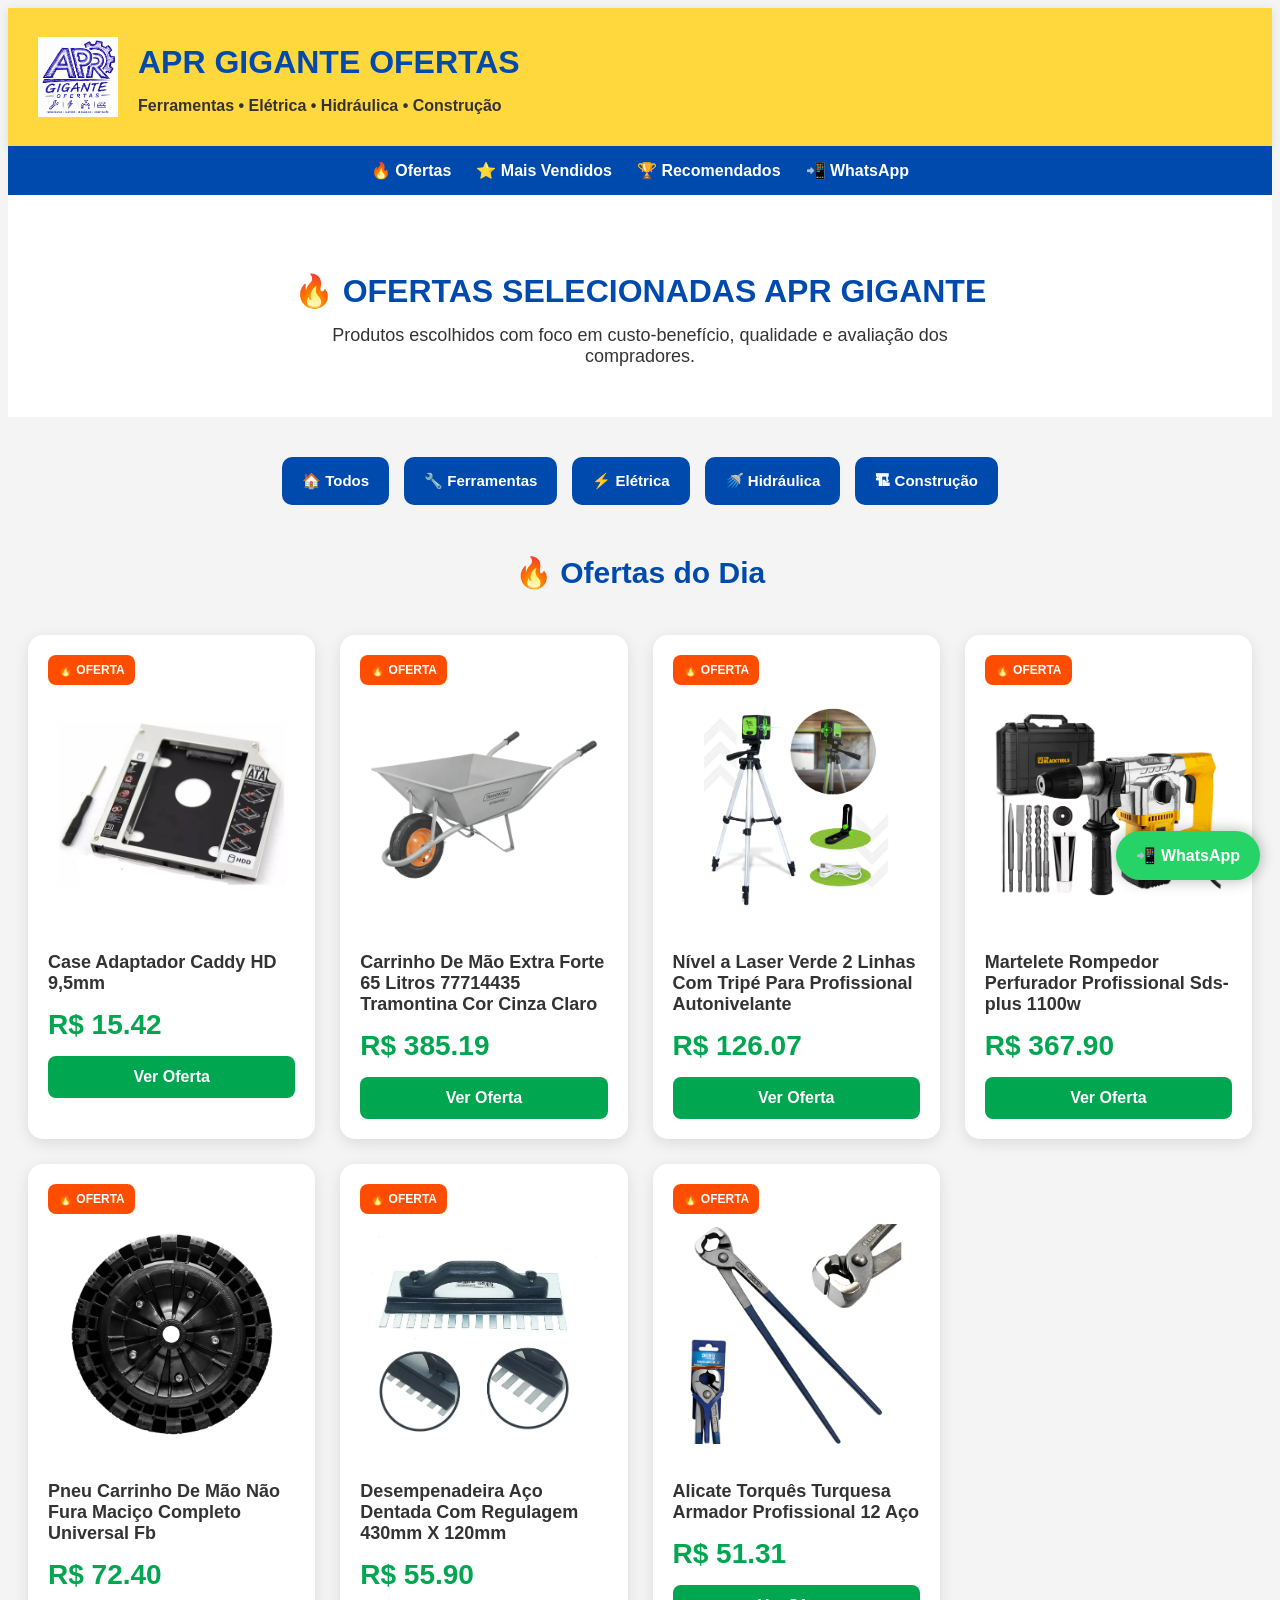
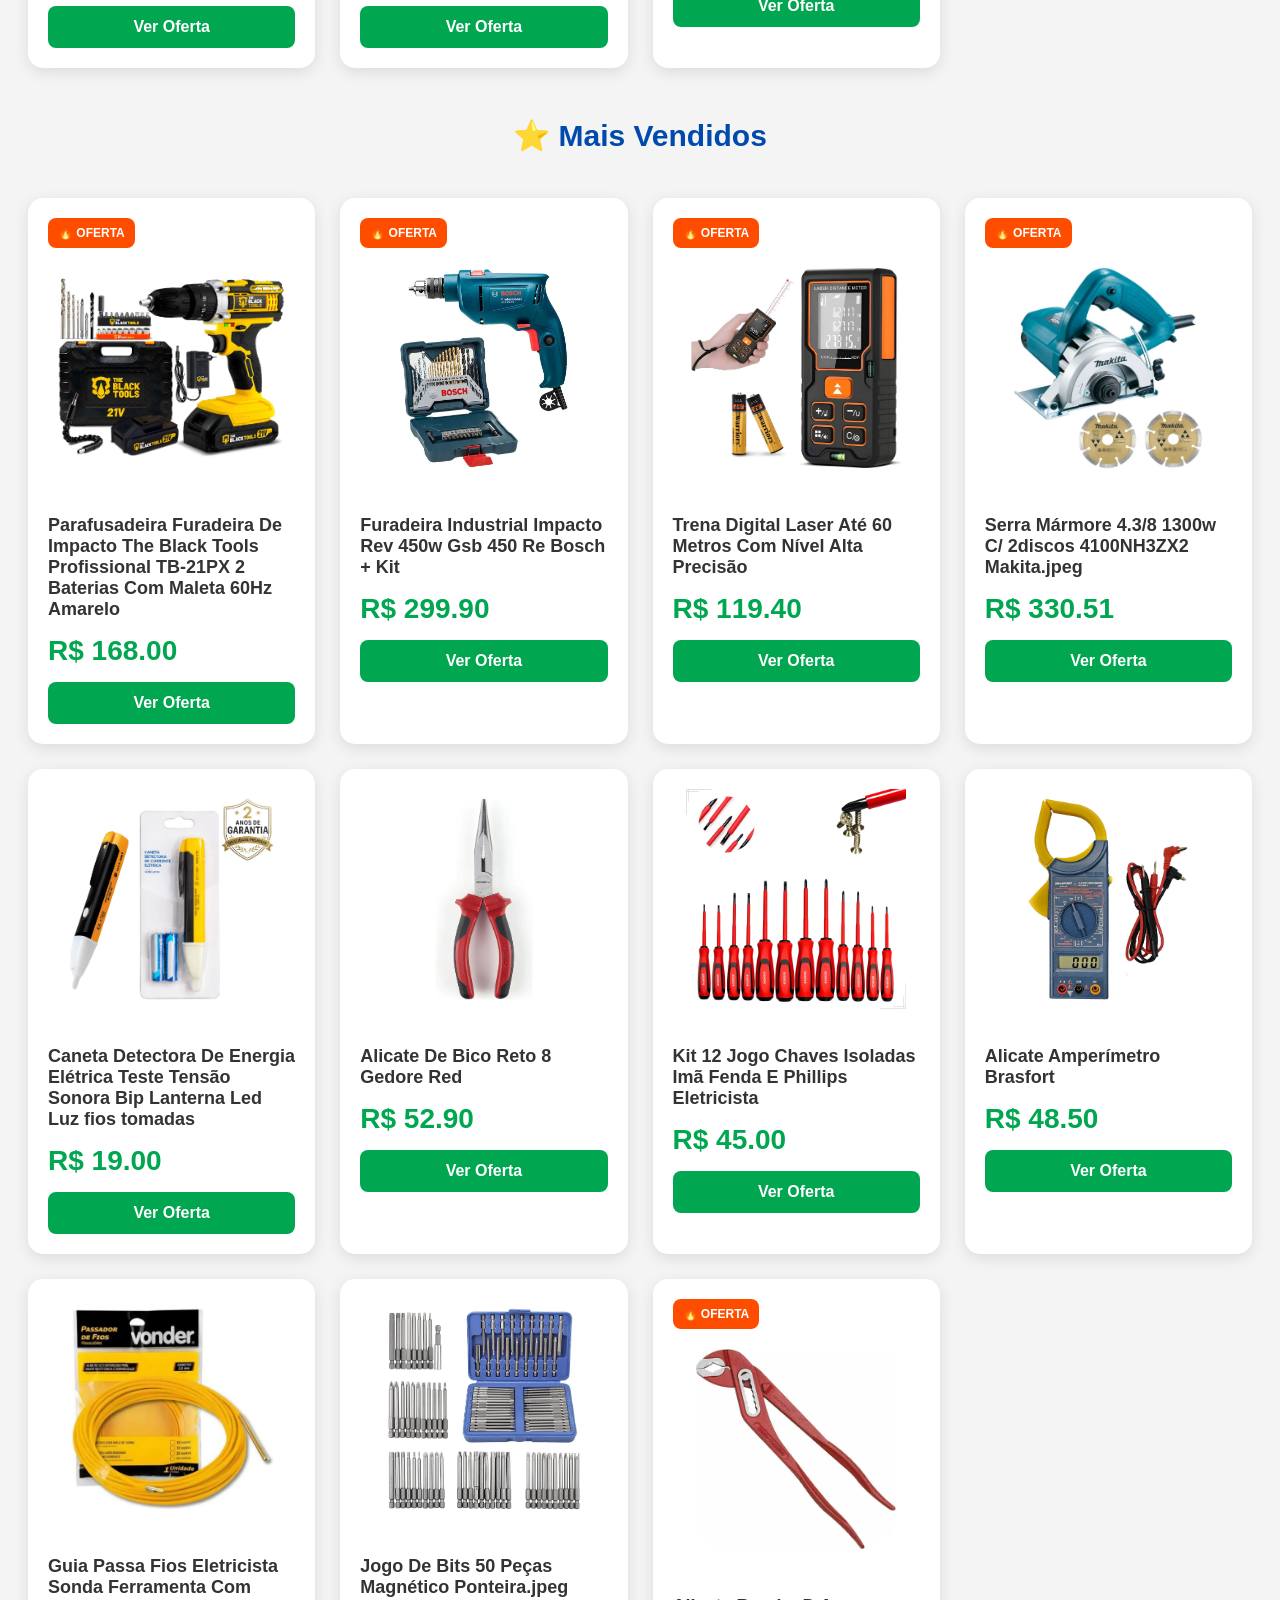
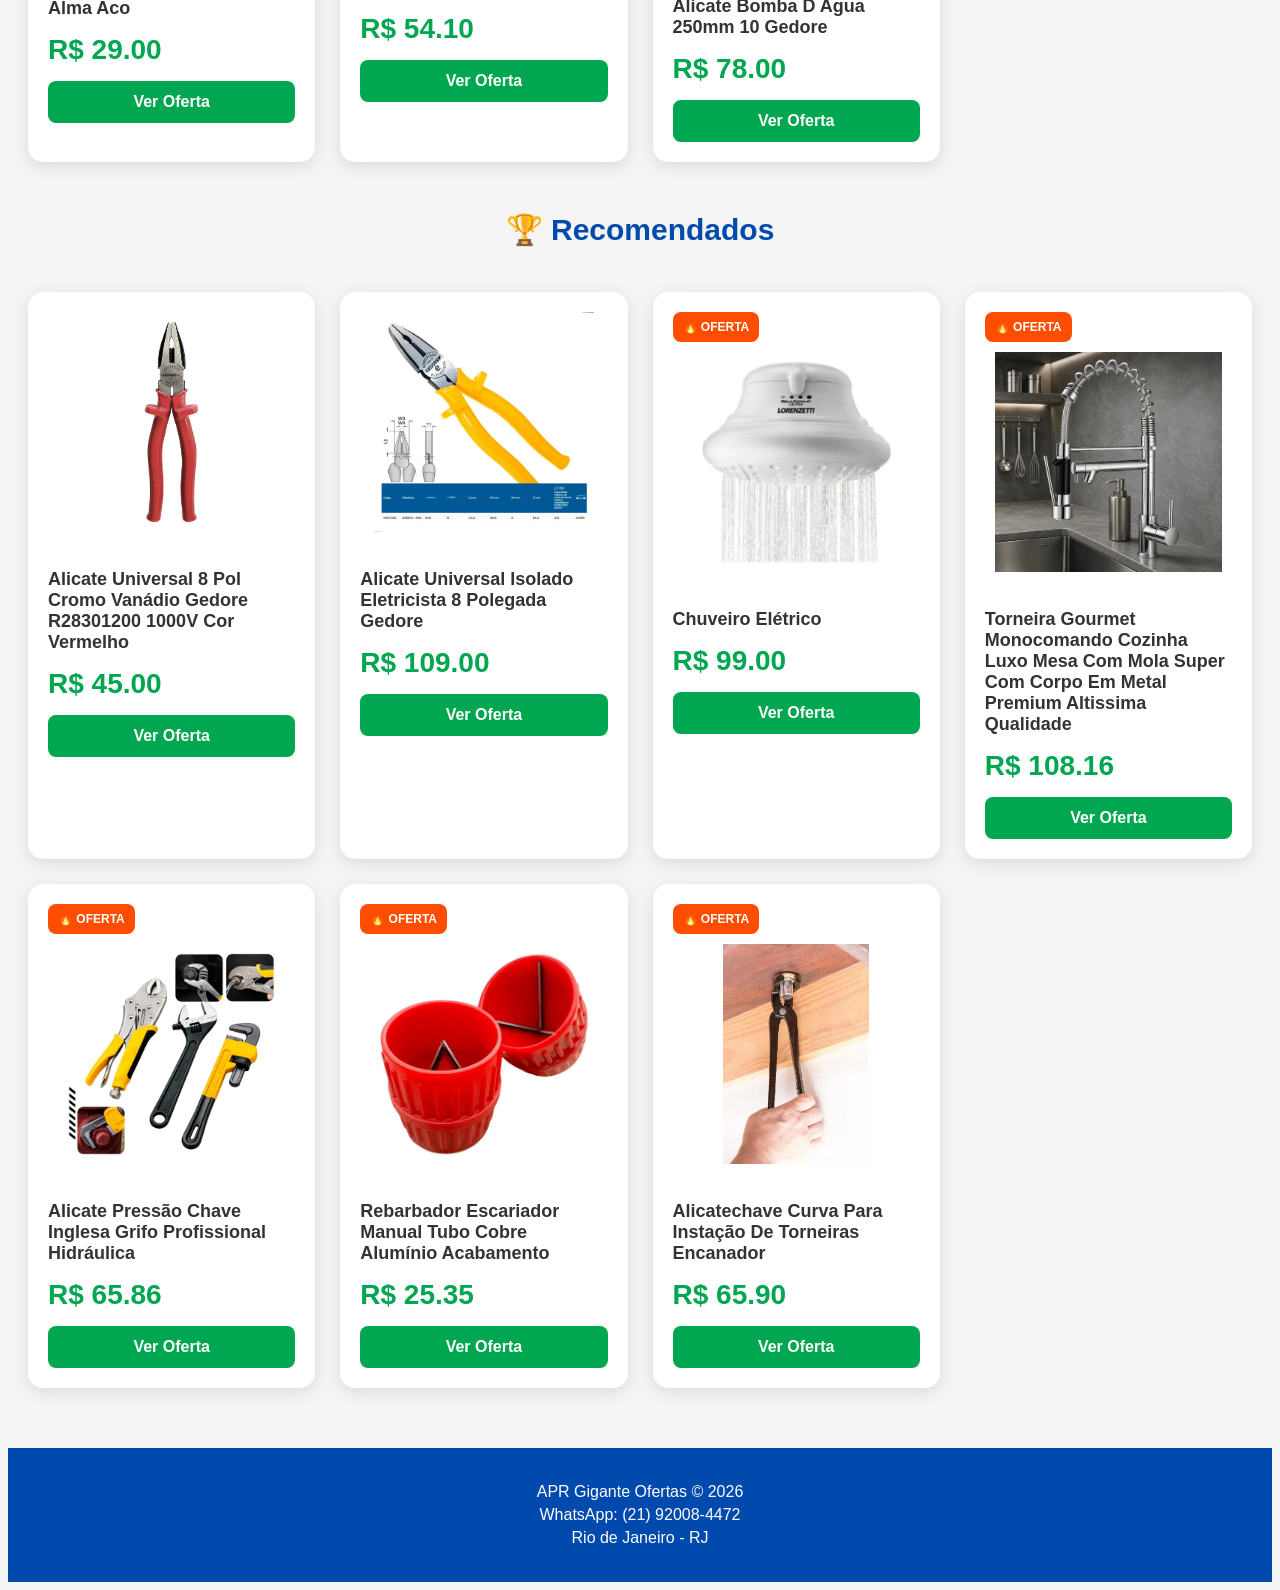
==== index.html @ f83788da "Update index.html" ====
<!DOCTYPE html>
<html lang="pt-BR">

<head>
    <meta charset="UTF-8">
    <meta name="viewport" content="width=device-width, initial-scale=1.0">
    <title>APR Gigante Ofertas</title>

    <meta name="description"
        content="As melhores ofertas de Ferramentas, Elétrica, Hidráulica e Construção selecionadas pela APR Gigante.">

    <link rel="icon" href="images/favicon-16x16.png">

    <link rel="stylesheet" href="style.css">
</head>

<body>

    <!-- CABEÇALHO -->

    <header>

        <div class="topo">

            <img src="images/APRBanner.png"
                 alt="APR Gigante"
                 class="logo">

            <div class="texto-topo">

                <h1>APR GIGANTE OFERTAS</h1>

                <p>
                    Ferramentas • Elétrica • Hidráulica • Construção
                </p>

            </div>

        </div>

    </header>

    <!-- MENU -->

    <nav>

        <a href="#ofertas">🔥 Ofertas</a>

        <a href="#mais-vendidos">⭐ Mais Vendidos</a>

        <a href="#recomendados">🏆 Recomendados</a>

        <a href="https://wa.me/5521920084472"
           target="_blank">
            📲 WhatsApp
        </a>

    </nav>

    <!-- BANNER -->

    <section class="banner">

        <h2>
            🔥 OFERTAS SELECIONADAS APR GIGANTE
        </h2>

        <p>
            Produtos escolhidos com foco em custo-benefício,
            qualidade e avaliação dos compradores.
        </p>

    </section>

    <!-- CATEGORIAS -->

    <section class="categorias">
      
        <button class="categoria"
                onclick="filtrarCategoria('todos')">
            🏠 Todos
        </button>

        <button class="categoria"
                onclick="filtrarCategoria('ferramentas')">
            🔧 Ferramentas
        </button>

        <button class="categoria"
                onclick="filtrarCategoria('eletrica')">
            ⚡ Elétrica
        </button>

        <button class="categoria"
                onclick="filtrarCategoria('hidraulica')">
            🚿 Hidráulica
        </button>

        <button class="categoria"
                onclick="filtrarCategoria('construcao')">
            🏗 Construção
        </button>

    </section>

    <!-- OFERTAS -->

    <section id="ofertas" class="titulo-secao">

        <h2>🔥 Ofertas do Dia</h2>

    </section>

    <section id="lista-produtos"
             class="produtos">

    </section>

    <!-- MAIS VENDIDOS -->

    <section id="mais-vendidos"
             class="titulo-secao">

        <h2>⭐ Mais Vendidos</h2>

    </section>

    <section id="lista-vendidos"
             class="produtos">

    </section>

    <!-- RECOMENDADOS -->

    <section id="recomendados"
             class="titulo-secao">

        <h2>🏆 Recomendados</h2>

    </section>

    <section id="lista-recomendados"
             class="produtos">

    </section>

    <!-- RODAPÉ -->

    <footer>

        <p>
            APR Gigante Ofertas © 2026
        </p>

        <p>
            WhatsApp: (21) 92008-4472
        </p>

        <p>
            Rio de Janeiro - RJ
        </p>

    </footer>

    <!-- WHATSAPP FLUTUANTE -->

    <a class="whatsapp"
       href="https://wa.me/5521920084472"
       target="_blank">

        📲 WhatsApp

    </a>

    <script src="app.js"></script>

</body>

</html>
---- style.css ----
**{
margin:0;
padding:0;
box-sizing:border-box;
}

body{
font-family:Arial, Helvetica, sans-serif;
background:#f4f4f4;
color:#333;
}

/* CABEÇALHO */

header{
background:#ffd83d;
padding:15px 30px;
box-shadow:0 2px 10px rgba(0,0,0,.1);
}

.topo{
display:flex;
align-items:center;
gap:20px;
}

.logo{
width:80px;
height:auto;
}

.texto-topo h1{
color:#004aad;
font-size:32px;
margin-bottom:5px;
}

.texto-topo p{
font-weight:bold;
}

/* MENU */

nav{
background:#004aad;
display:flex;
justify-content:center;
align-items:center;
gap:25px;
padding:15px;
flex-wrap:wrap;
}

nav a{
color:white;
text-decoration:none;
font-weight:bold;
transition:.3s;
}

nav a:hover{
opacity:.8;
}

/* BANNER */

.banner{
background:white;
text-align:center;
padding:50px 20px;
margin-bottom:20px;
}

.banner h2{
color:#004aad;
margin-bottom:15px;
font-size:32px;
}

.banner p{
font-size:18px;
max-width:700px;
margin:auto;
}

/* CATEGORIAS */

.categorias{
display:flex;
justify-content:center;
gap:15px;
flex-wrap:wrap;
padding:20px;
}

.categoria{
background:#004aad;
color:white;
border:none;
padding:15px 20px;
border-radius:10px;
cursor:pointer;
font-weight:bold;
font-size:15px;
transition:.3s;
}

.categoria:hover{
background:#00307d;
transform:translateY(-3px);
}

/* TITULOS */

.titulo-secao{
text-align:center;
margin:30px 0 20px;
}

.titulo-secao h2{
color:#004aad;
font-size:30px;
}

/* PRODUTOS */

.produtos{
max-width:1400px;
margin:auto;
padding:20px;
display:grid;
grid-template-columns:repeat(auto-fit,minmax(280px,1fr));
gap:25px;
}

.produto{
background:white;
padding:20px;
border-radius:15px;
box-shadow:0 4px 15px rgba(0,0,0,.1);
transition:.3s;
position:relative;
}

.produto:hover{
transform:translateY(-5px);
}

.produto img{
width:100%;
height:220px;
object-fit:contain;
margin-bottom:15px;
}

.produto h3{
font-size:18px;
margin-bottom:10px;
}

.preco{
font-size:28px;
font-weight:bold;
color:#00a650;
margin:15px 0;
}

.produto a{
display:block;
background:#00a650;
color:white;
text-decoration:none;
text-align:center;
padding:12px;
border-radius:8px;
font-weight:bold;
}

.produto a:hover{
opacity:.9;
}

/* SELO */

.selo{
background:#ff4d00;
color:white;
padding:8px 10px;
border-radius:8px;
font-size:12px;
font-weight:bold;
display:inline-block;
margin-bottom:10px;
}

/* RODAPÉ */

footer{
background:#004aad;
color:white;
text-align:center;
padding:30px;
margin-top:40px;
}

footer p{
margin:5px 0;
}

/* WHATSAPP */

.whatsapp{
position:fixed;
bottom:20px;
right:20px;
background:#25D366;
color:white;
text-decoration:none;
padding:15px 20px;
border-radius:50px;
font-weight:bold;
box-shadow:0 0 15px rgba(0,0,0,.3);
z-index:999;
}

/* RESPONSIVO */

@media(max-width:768px){

.logo{
width:65px;
}

.texto-topo h1{
font-size:24px;
}

.banner h2{
font-size:24px;
}

.banner p{
font-size:16px;
}

.produto img{
height:180px;
}

}
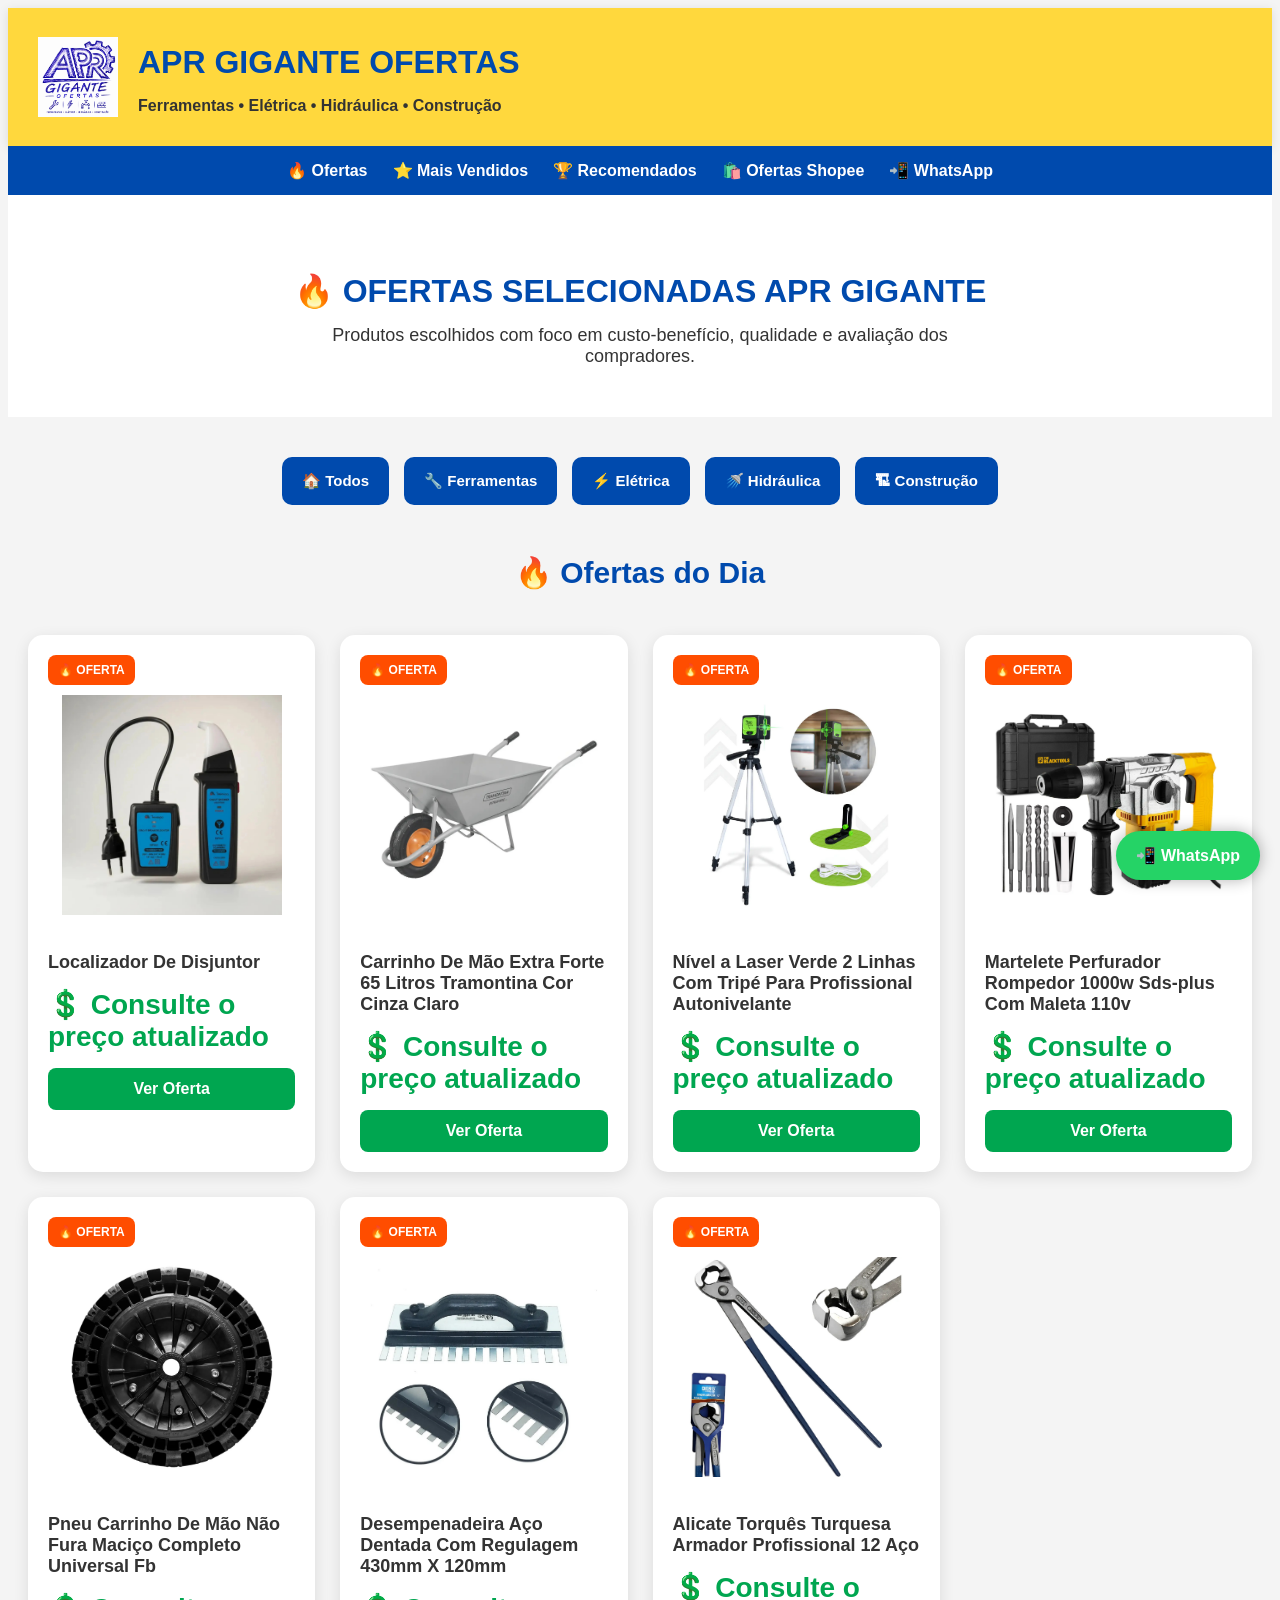
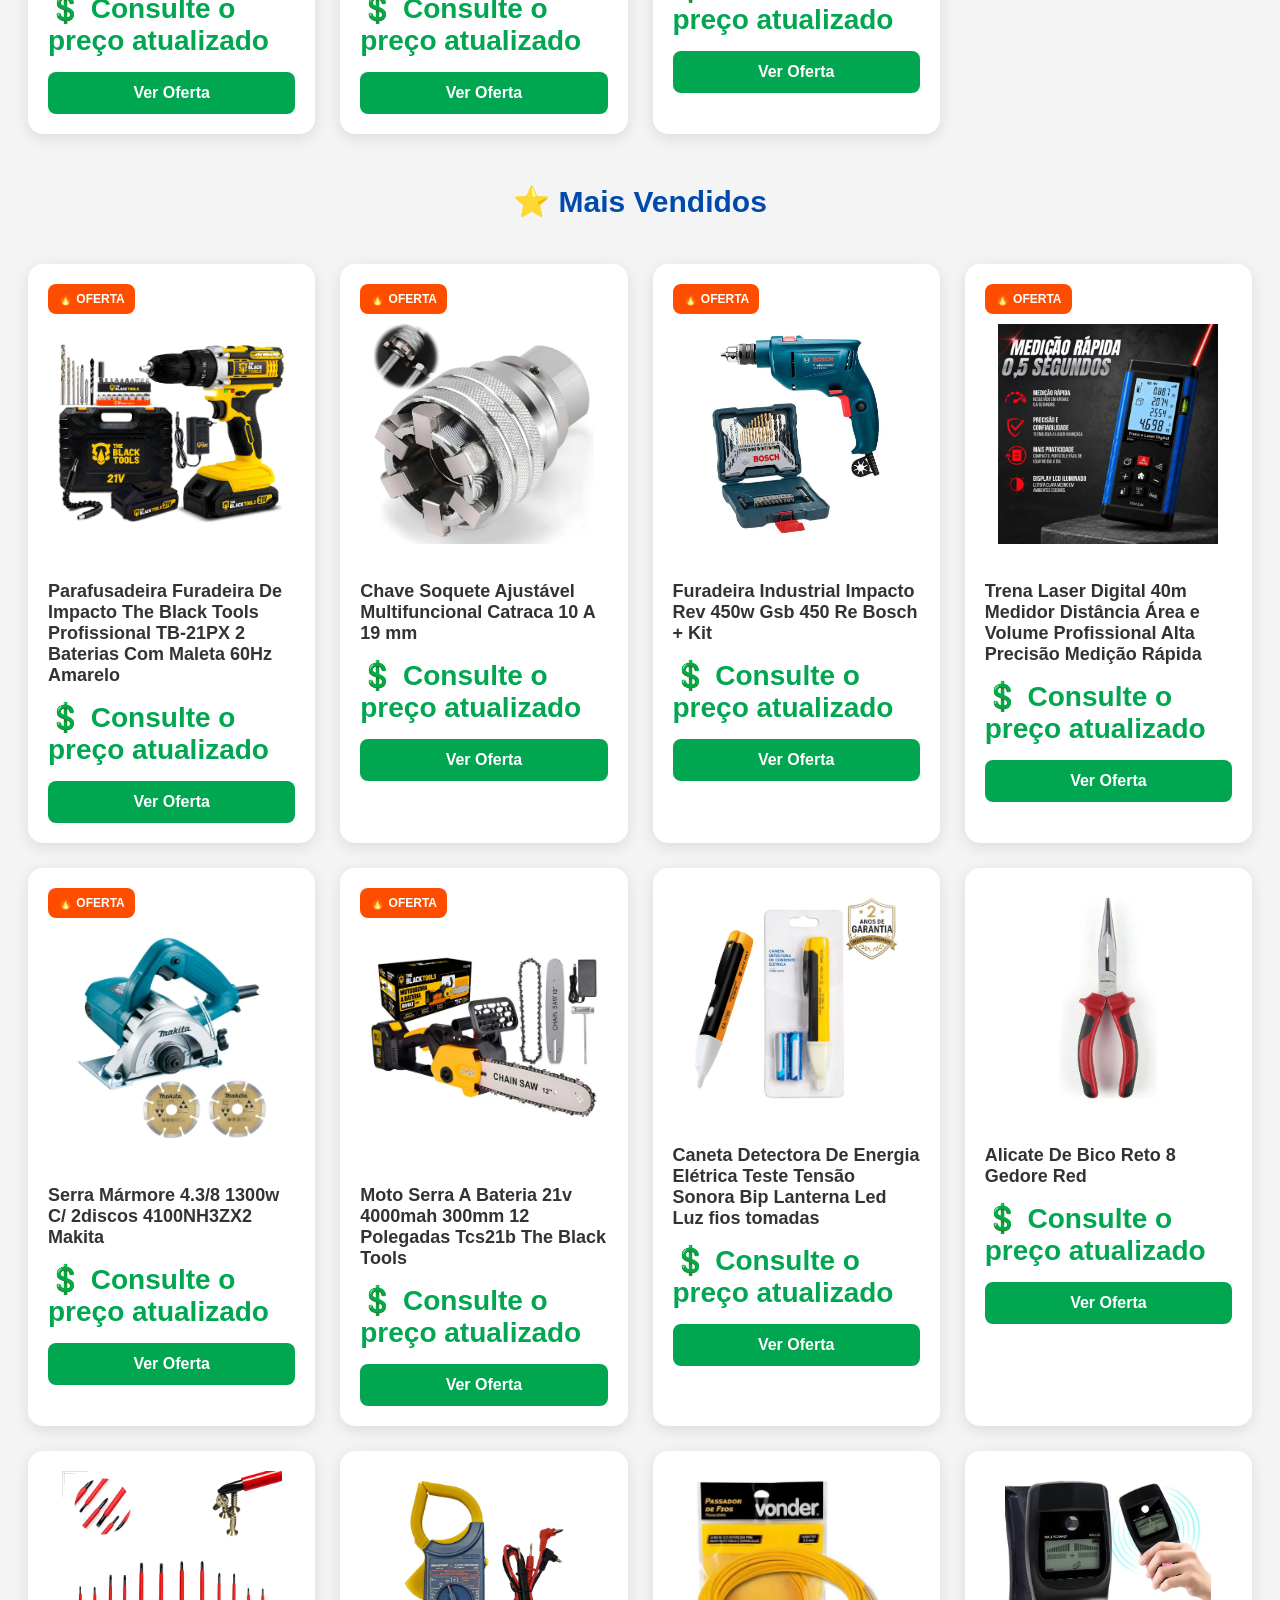
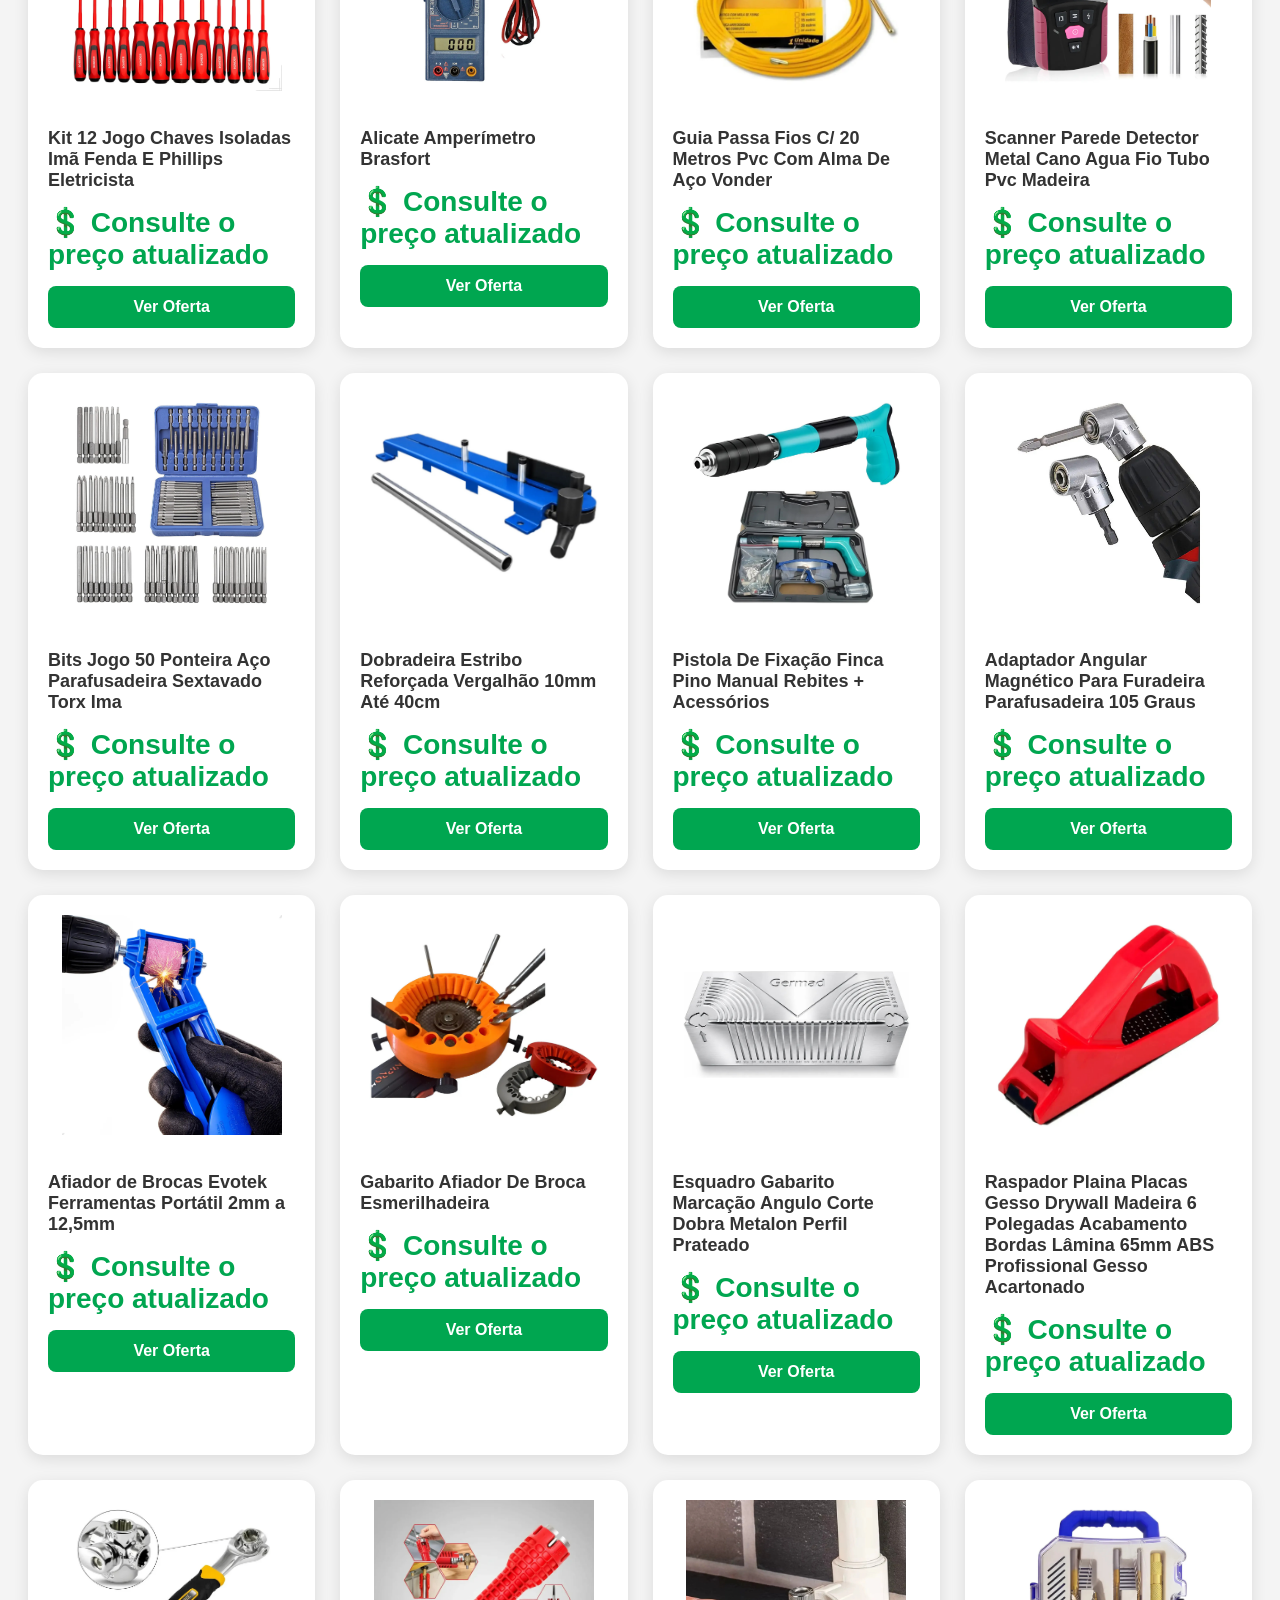
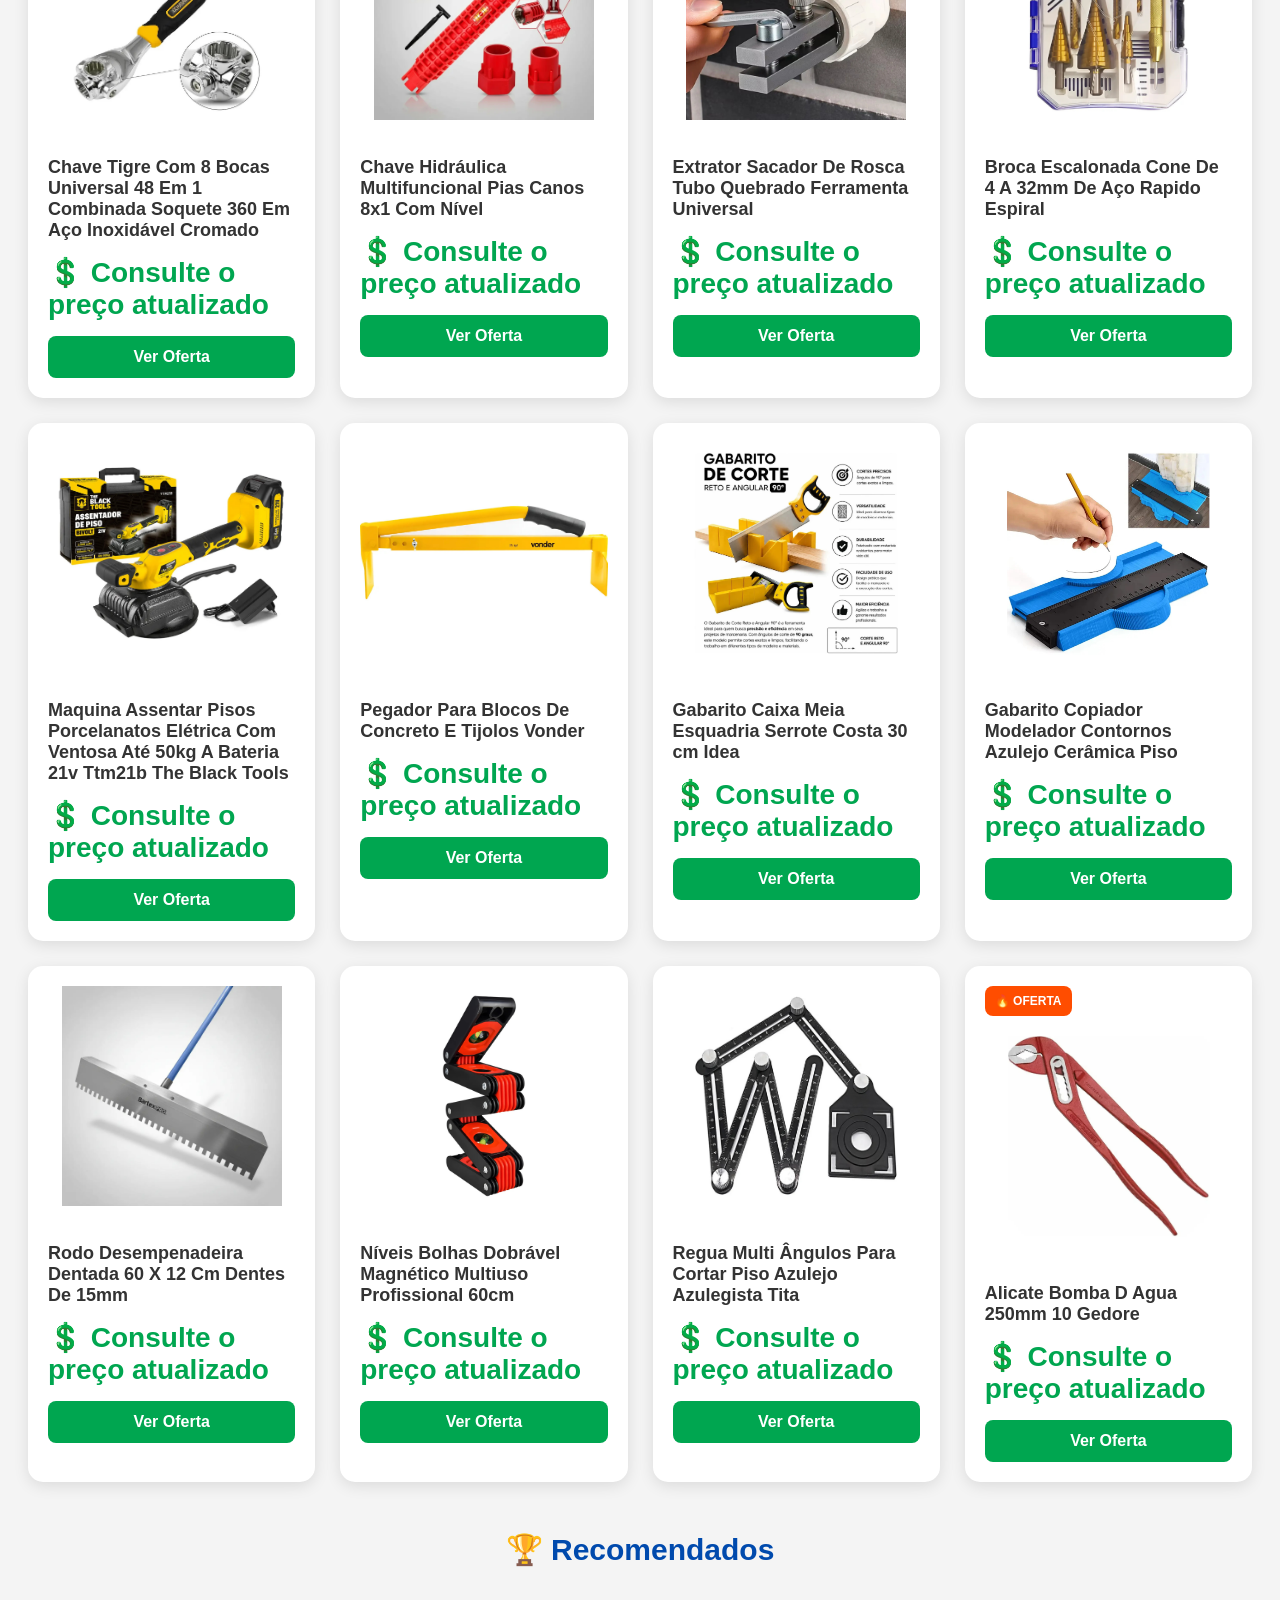
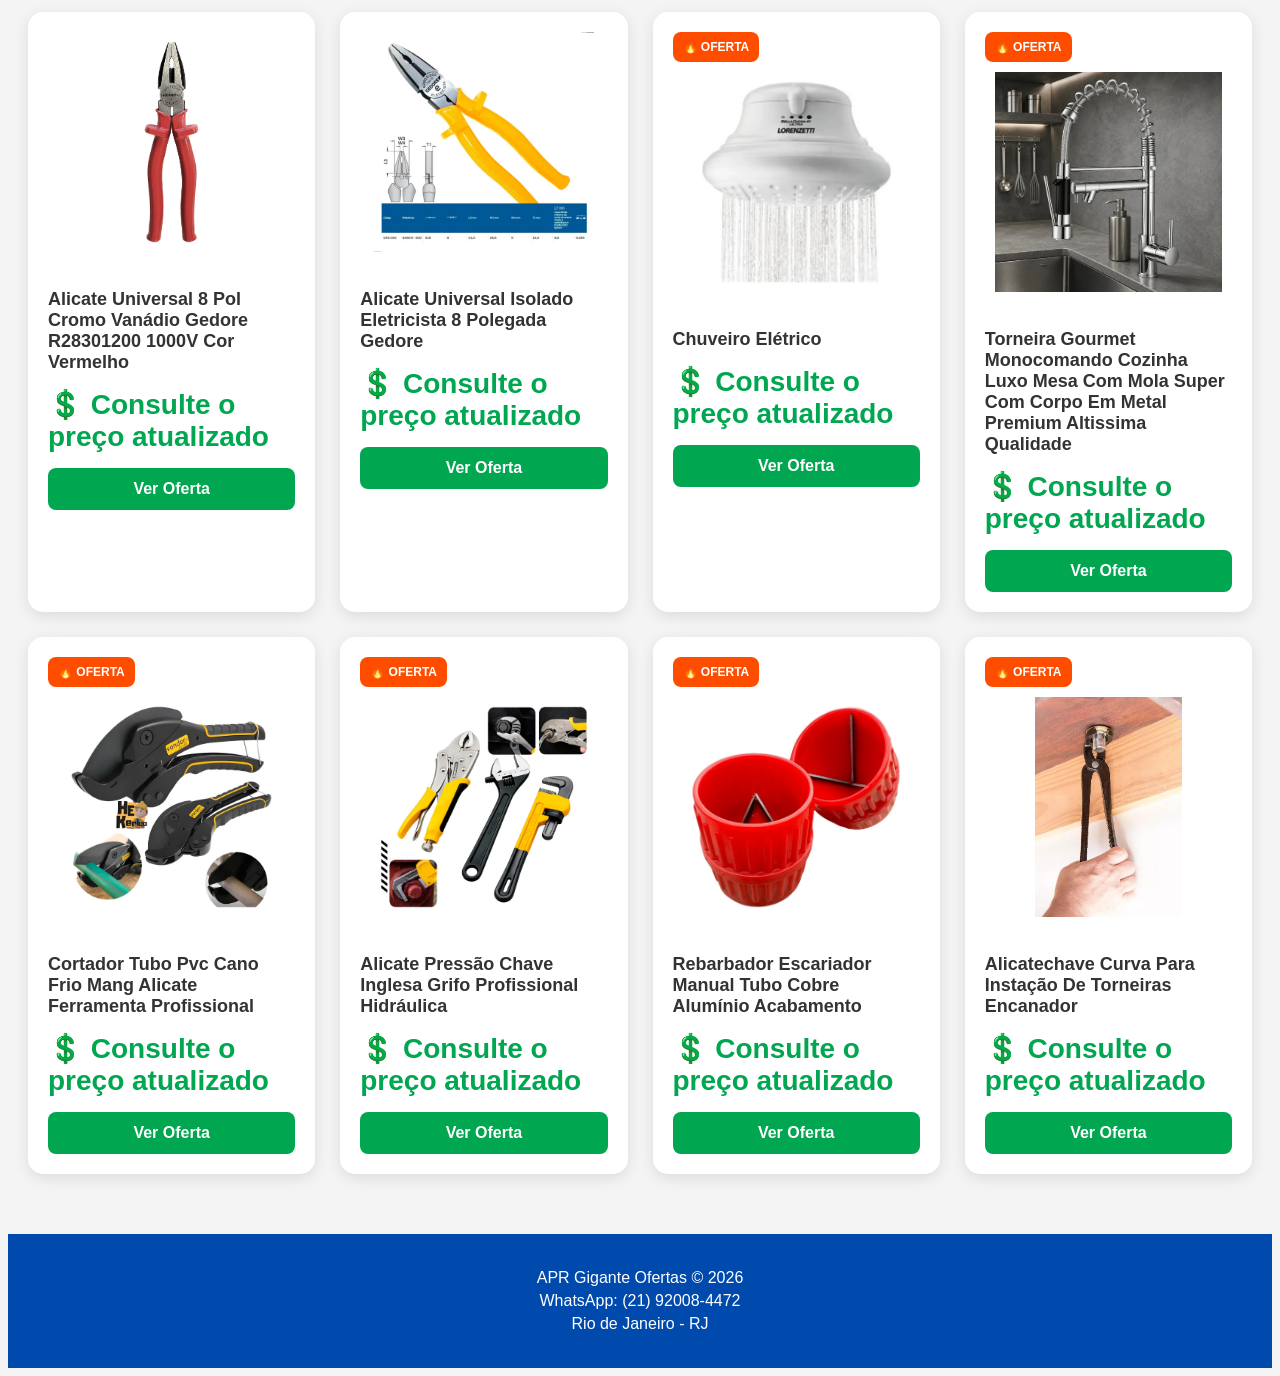
==== commit 73d74f9d: "Update index.html" ====
--- a/index.html
+++ b/index.html
@@ -9,7 +9,7 @@
     <meta name="description"
         content="As melhores ofertas de Ferramentas, Elétrica, Hidráulica e Construção selecionadas pela APR Gigante.">
 
-    <link rel="icon" href="images/favicon-16x16.png">
+    <link rel="icon" href="images/LOGO.png">
 
     <link rel="stylesheet" href="style.css">
 </head>
@@ -49,6 +49,8 @@
         <a href="#mais-vendidos">⭐ Mais Vendidos</a>
 
         <a href="#recomendados">🏆 Recomendados</a>
+
+        <a href="shopee.html" class="btn-shopee">🛍️ Ofertas Shopee</a>
 
         <a href="https://wa.me/5521920084472"
            target="_blank">
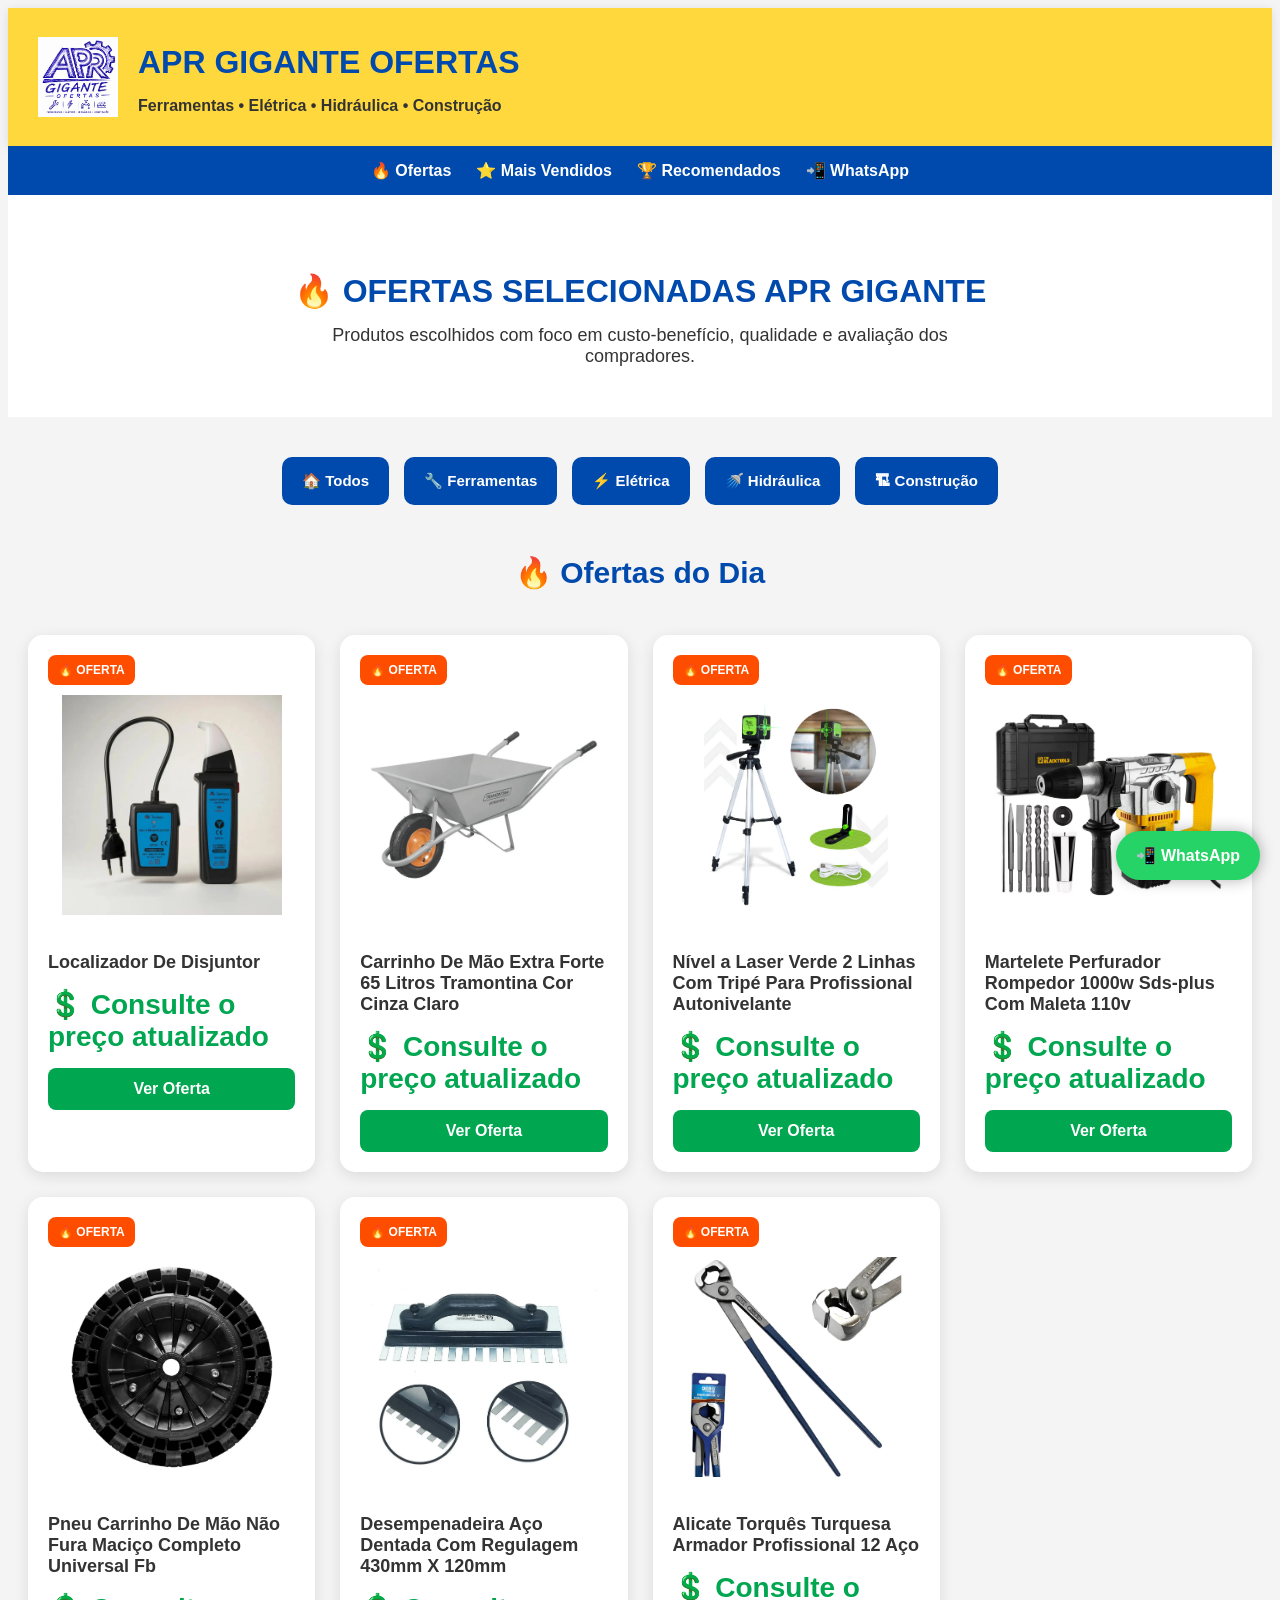
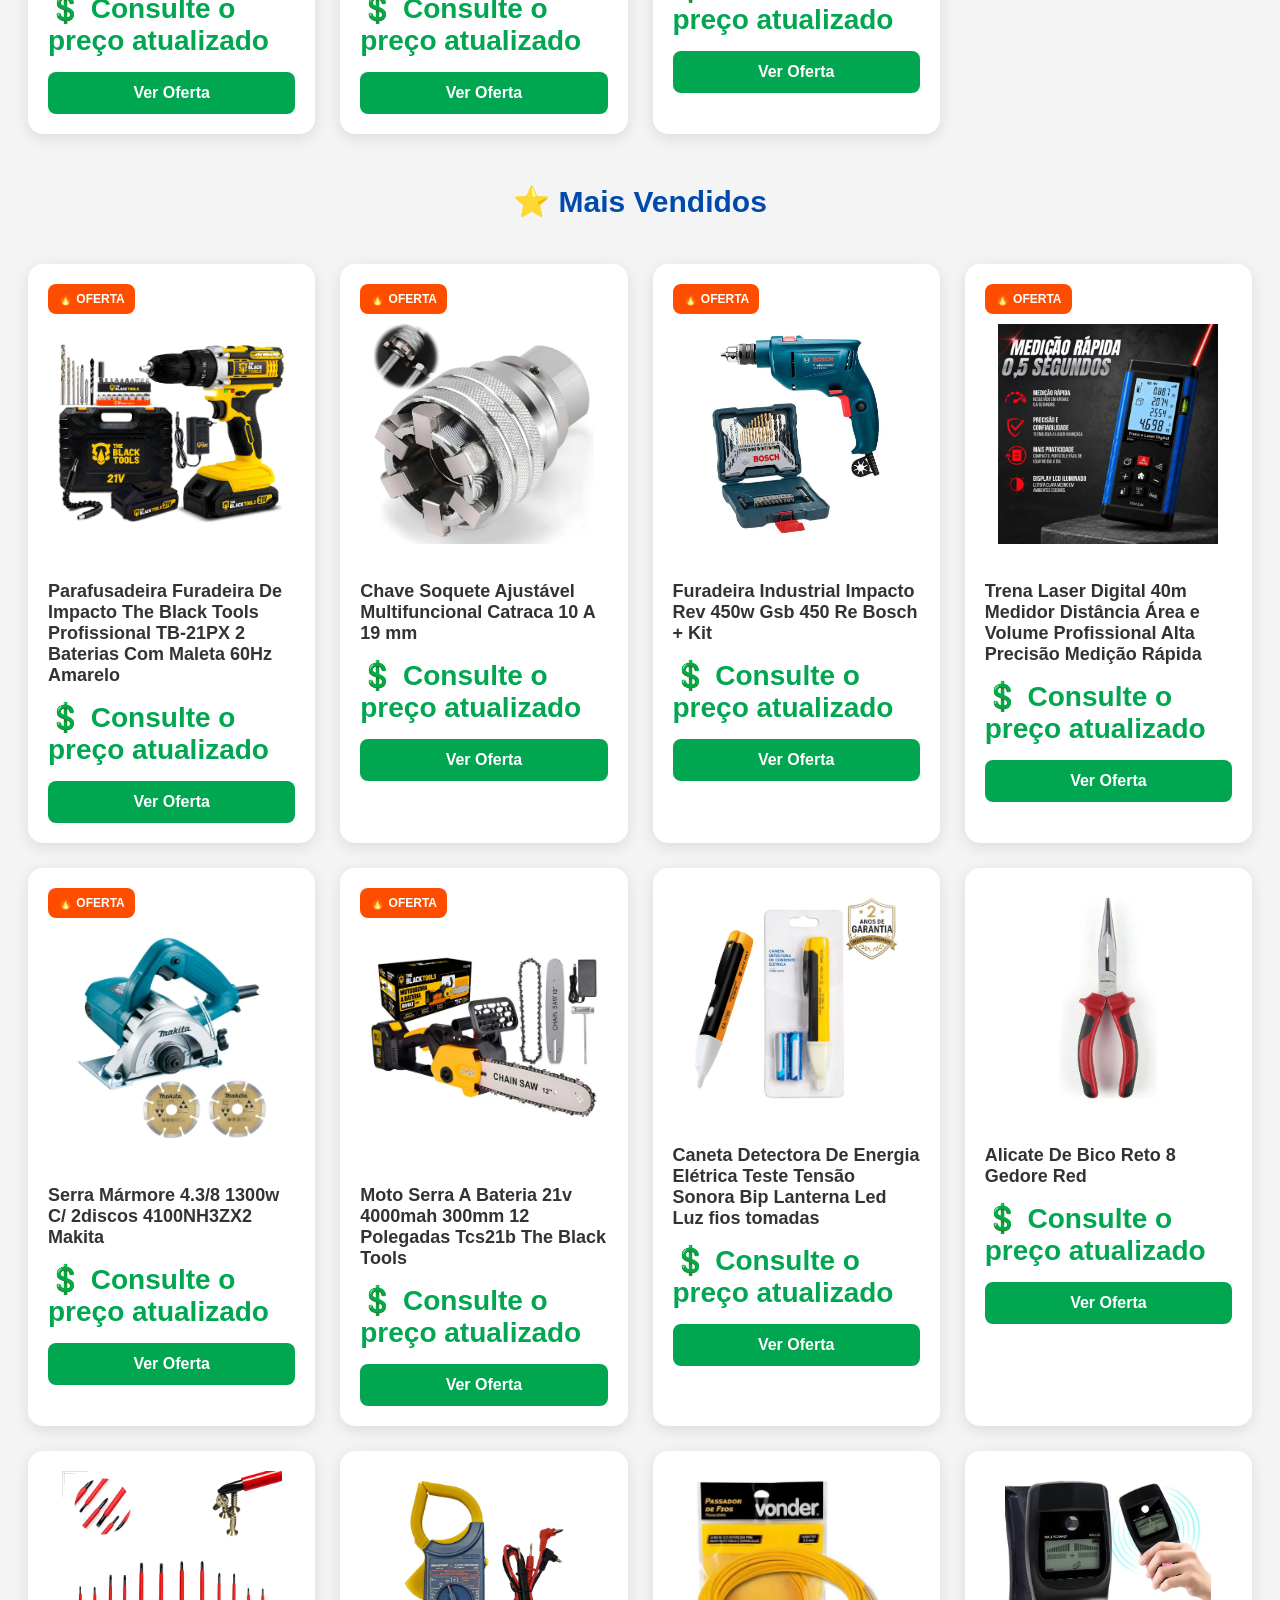
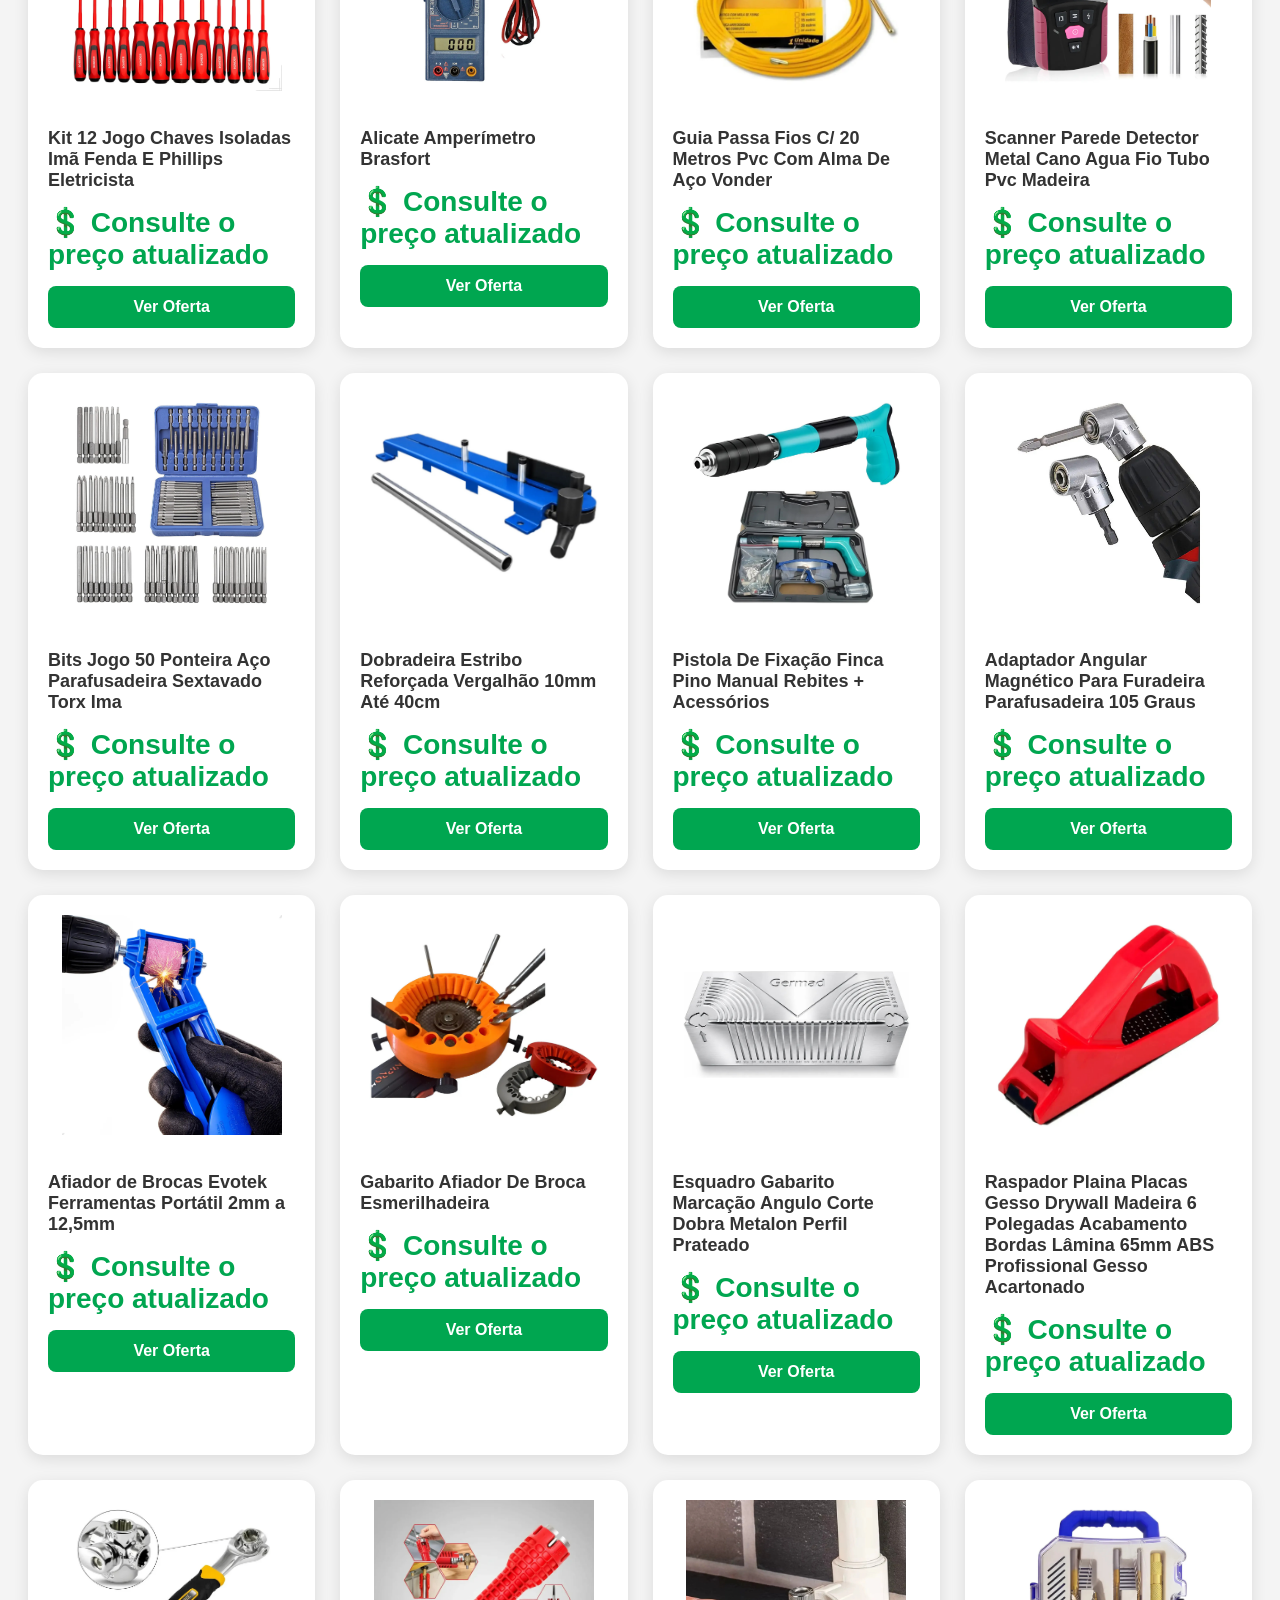
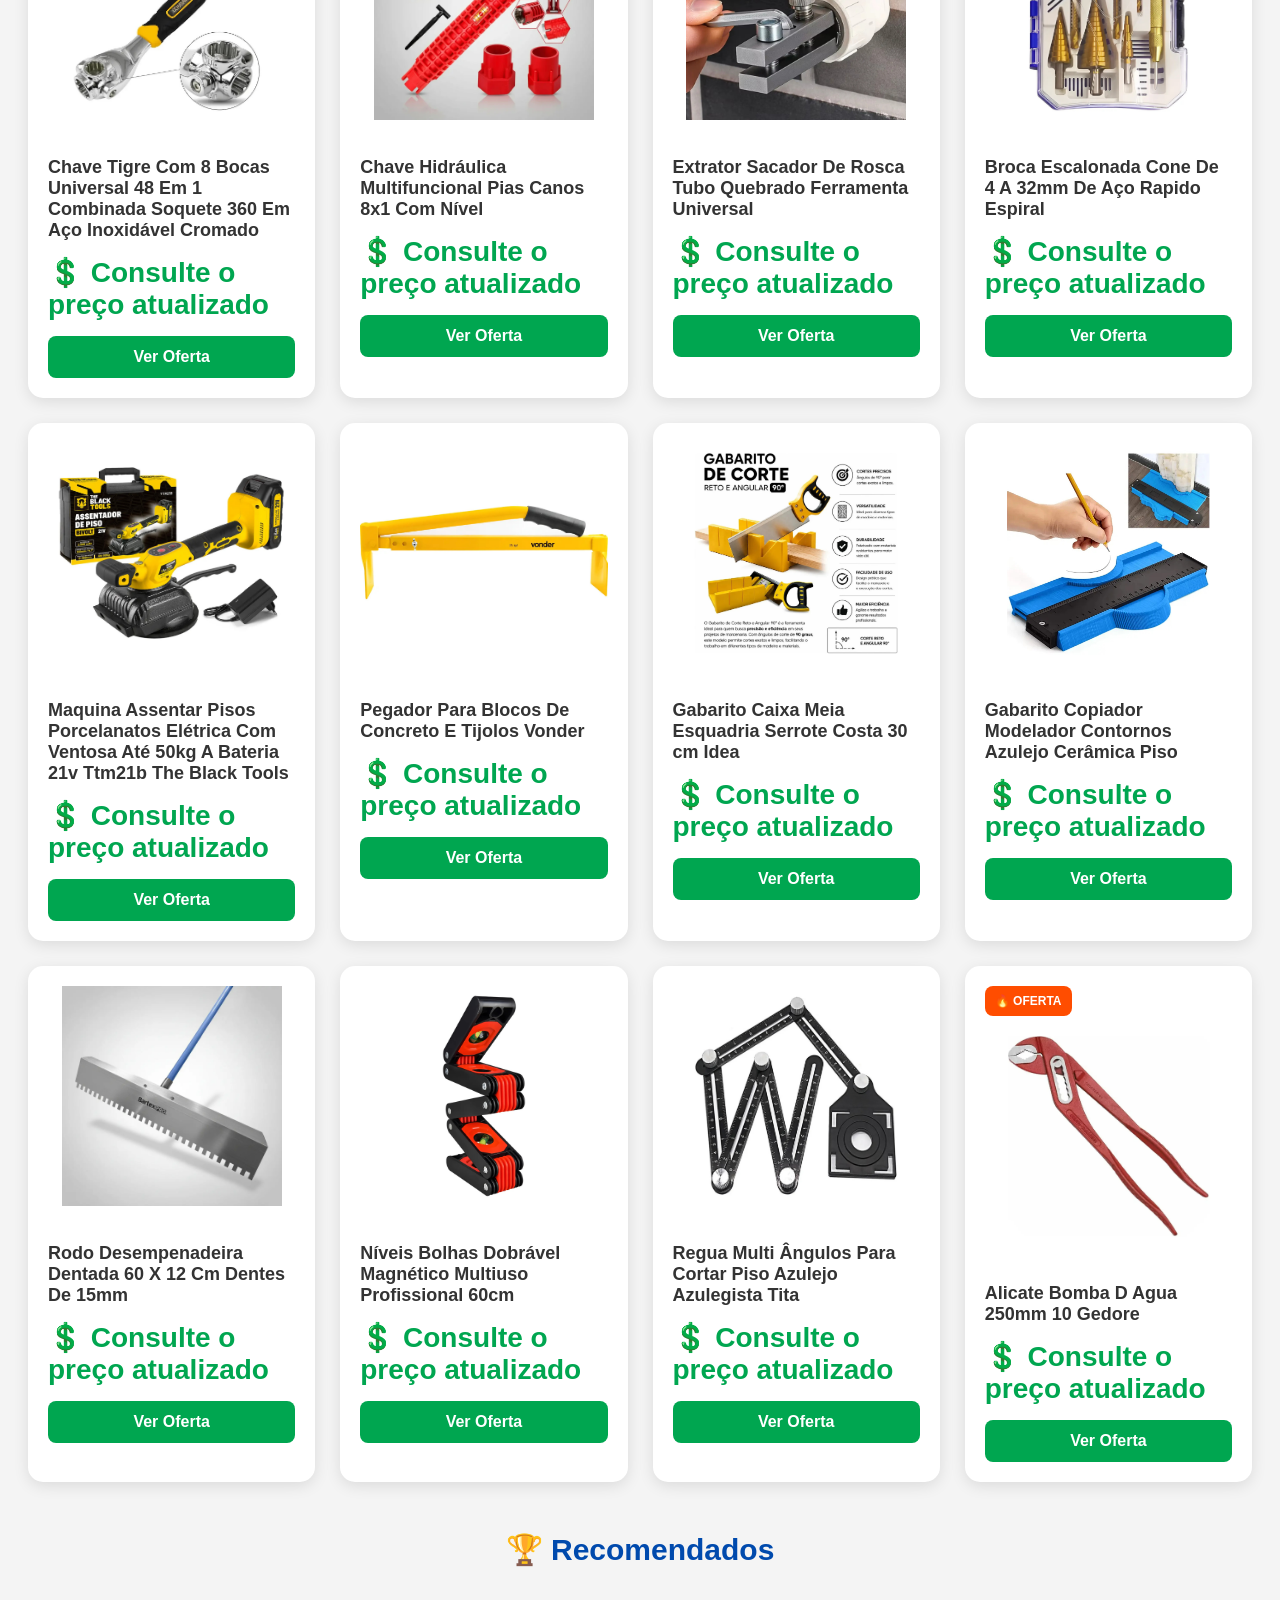
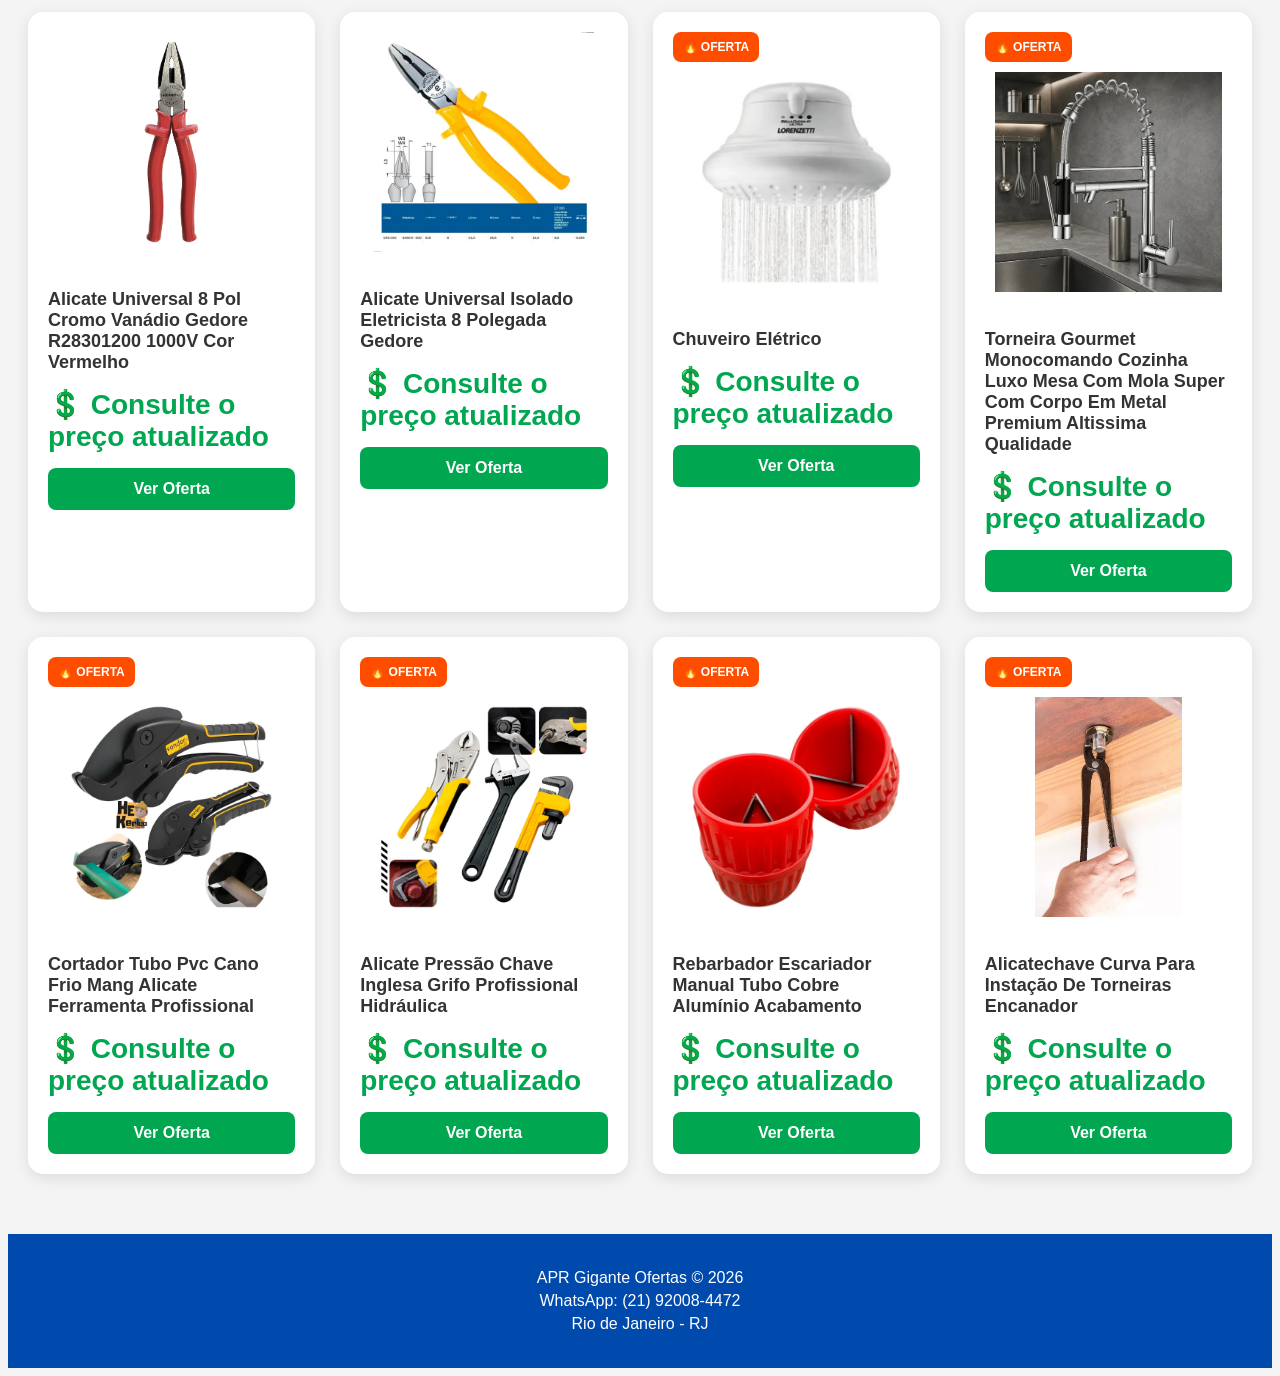
==== commit e16039ca: "Update index.html" ====
--- a/index.html
+++ b/index.html
@@ -50,9 +50,7 @@
 
         <a href="#recomendados">🏆 Recomendados</a>
 
-        <a href="shopee.html" class="btn-shopee">🛍️ Ofertas Shopee</a>
-
-        <a href="https://wa.me/5521920084472"
+              <a href="https://wa.me/5521920084472"
            target="_blank">
             📲 WhatsApp
         </a>
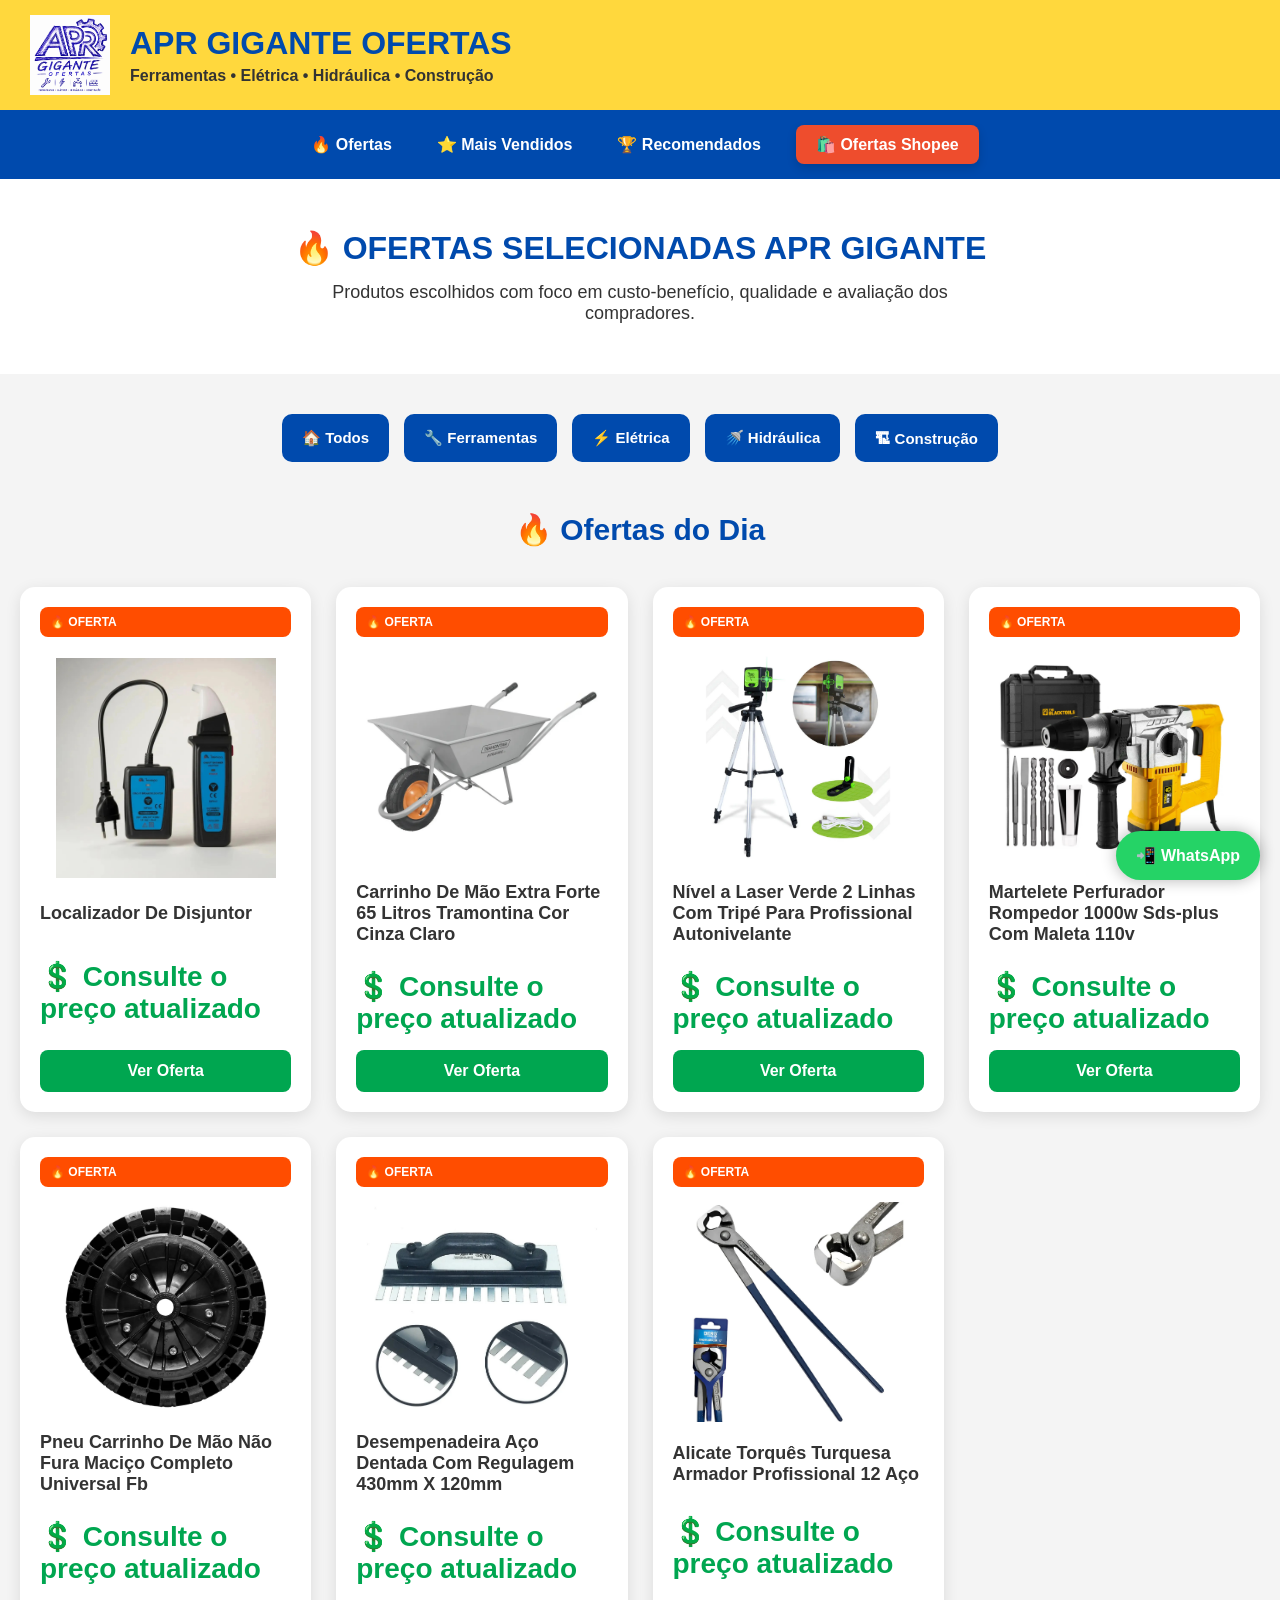
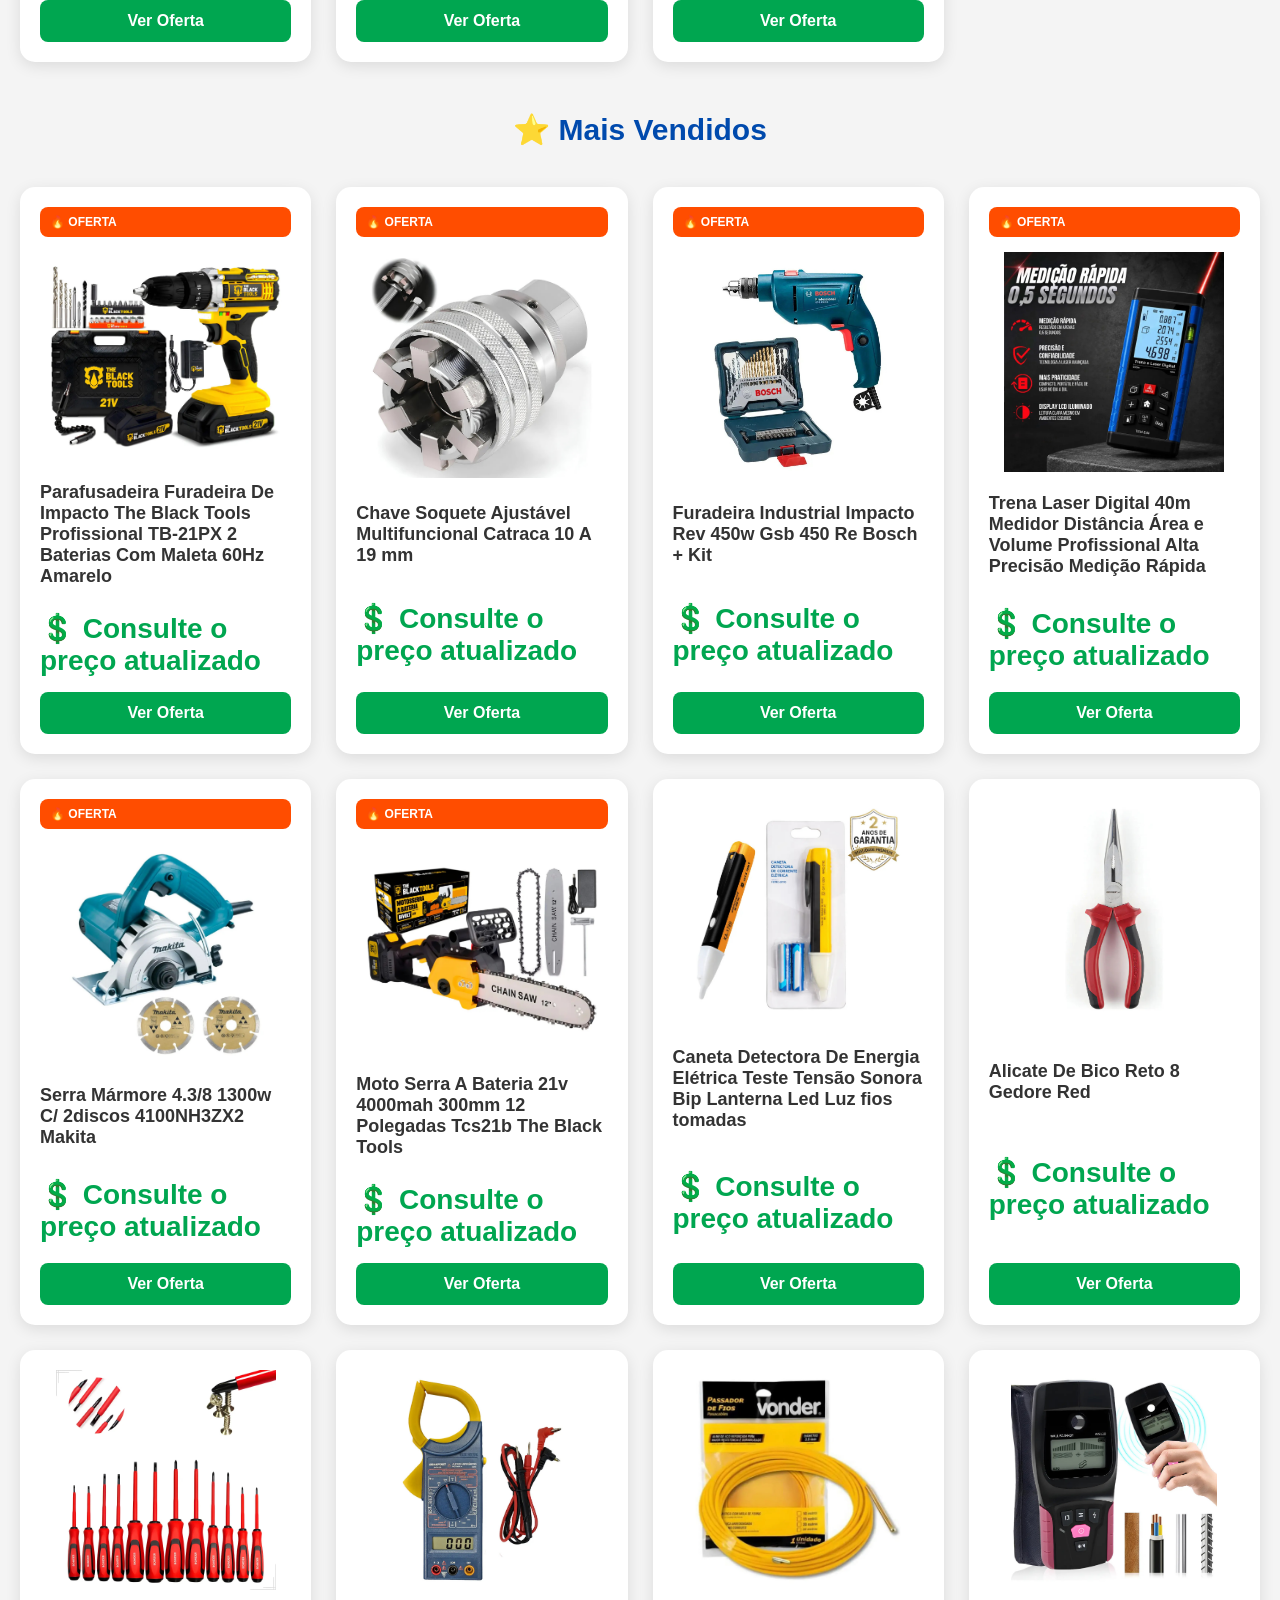
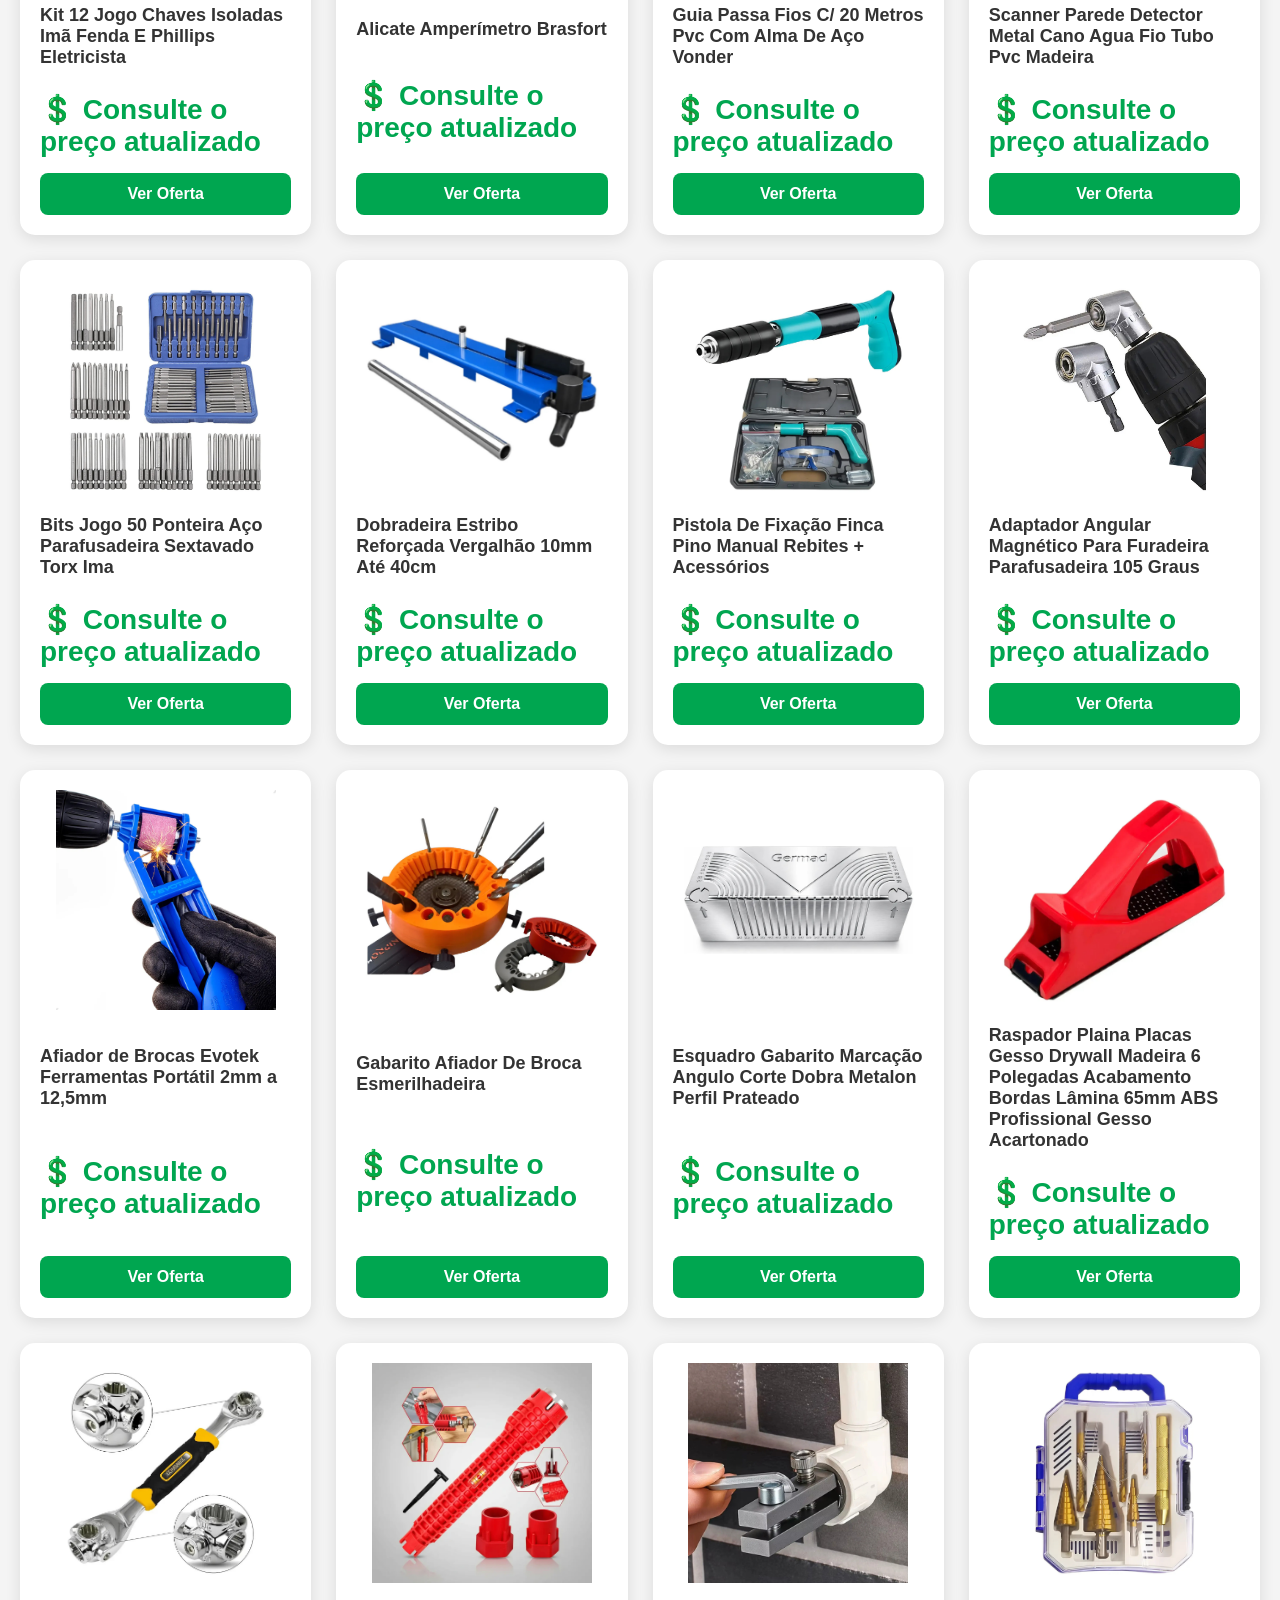
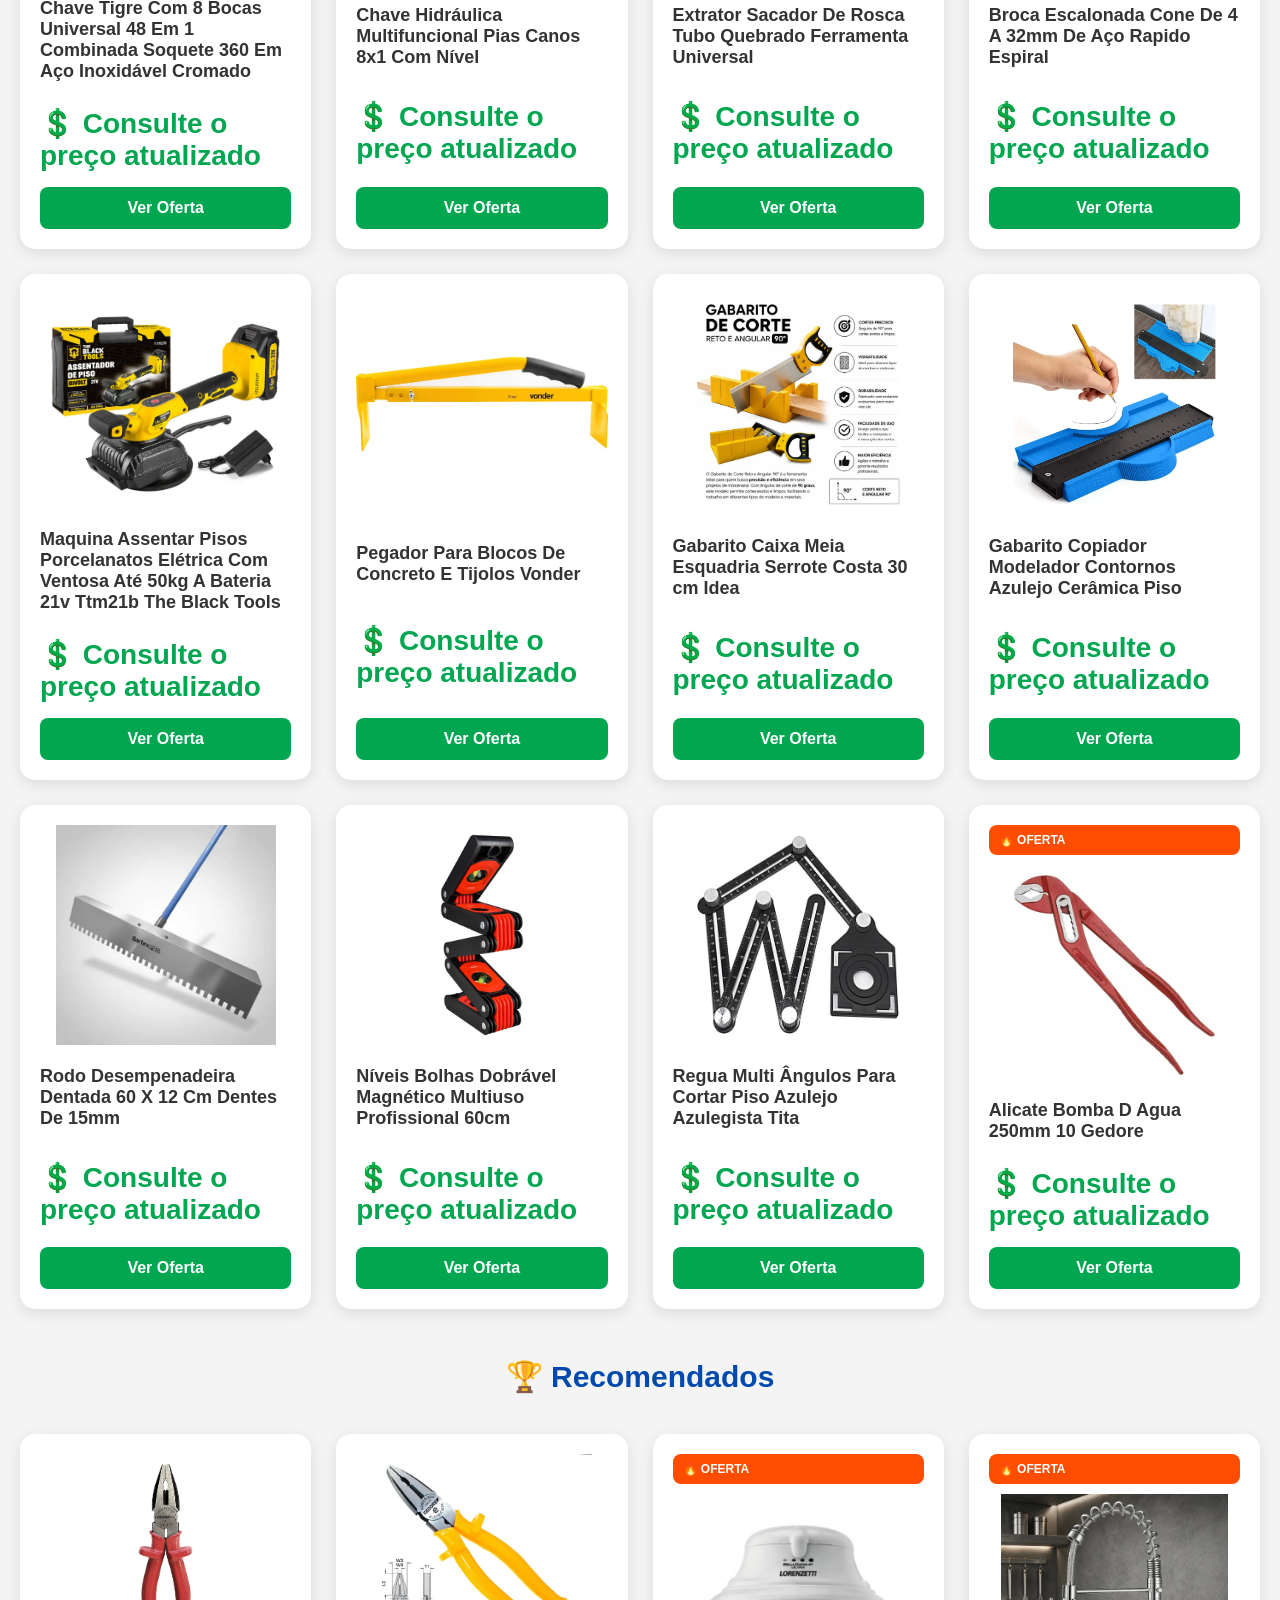
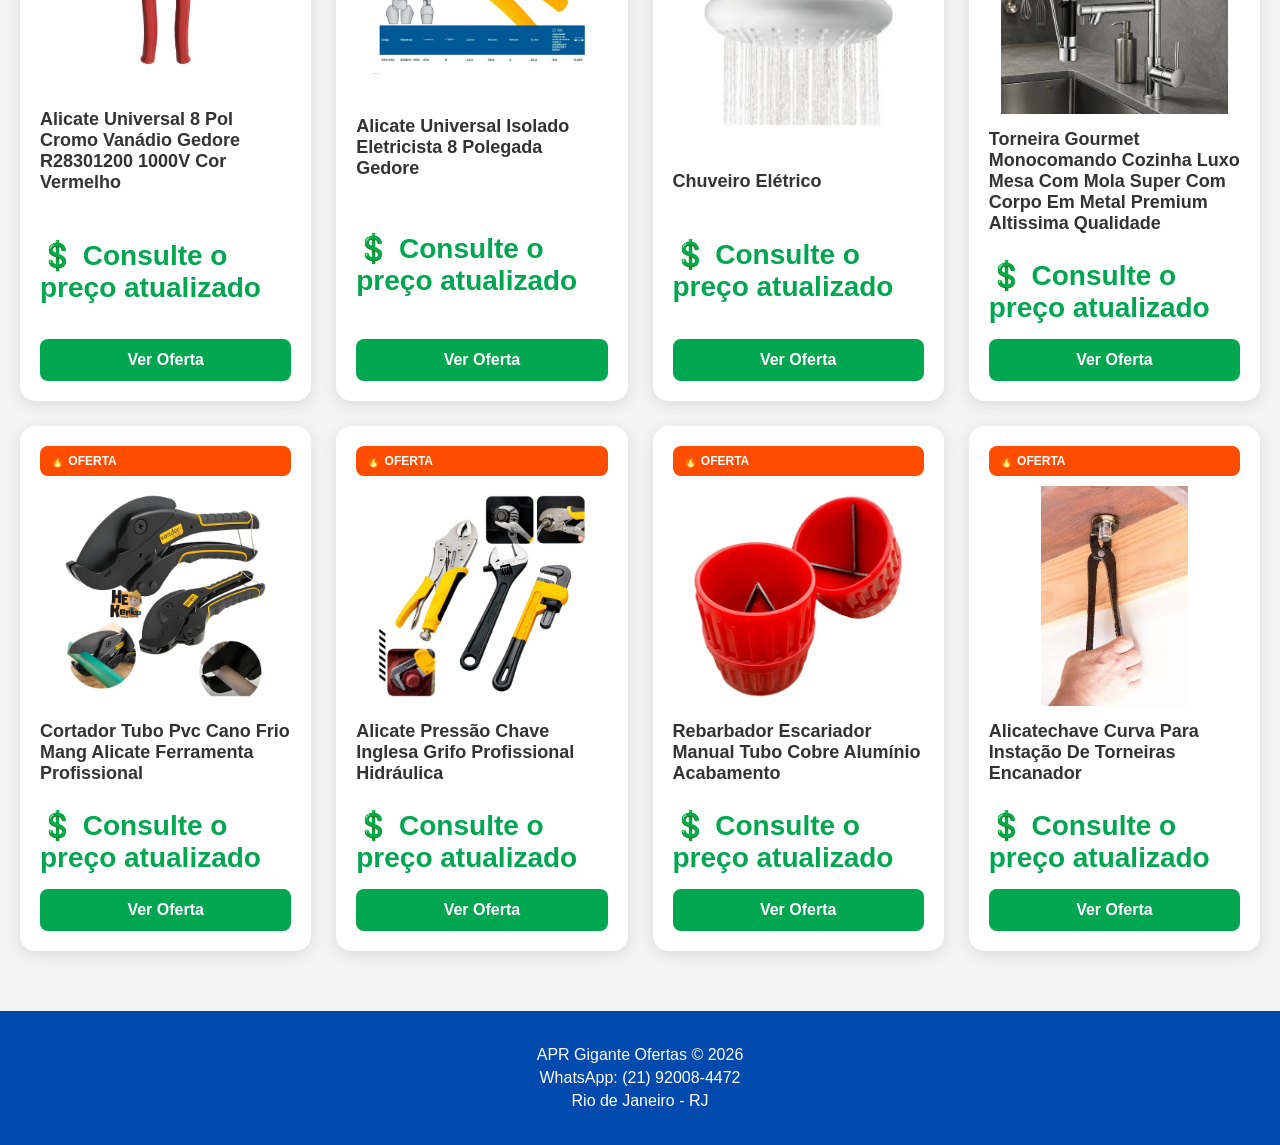
==== commit ea8b1c01: "Update index.html" ====
--- a/index.html
+++ b/index.html
@@ -50,9 +50,7 @@
 
         <a href="#recomendados">🏆 Recomendados</a>
 
-              <a href="https://wa.me/5521920084472"
-           target="_blank">
-            📲 WhatsApp
+            <a href="shopee.html" class="btn-shopee">🛍️ Ofertas Shopee</a>
         </a>
 
     </nav>
--- a/style.css
+++ b/style.css
@@ -1,250 +1,330 @@
-**{
-margin:0;
-padding:0;
-box-sizing:border-box;
-}
-
-body{
-font-family:Arial, Helvetica, sans-serif;
-background:#f4f4f4;
-color:#333;
-}
+* {
+    margin: 0;
+    padding: 0;
+    box-sizing: border-box;
+}
+
+body {
+    font-family: Arial, Helvetica, sans-serif;
+    background: #f4f4f4;
+    color: #333;
+}
+
+/* ==========================================
+   ESTILOS GERAIS DE LAYOUT (MERCADO LIVRE / PADRÃO)
+   ========================================== */
 
 /* CABEÇALHO */
-
-header{
-background:#ffd83d;
-padding:15px 30px;
-box-shadow:0 2px 10px rgba(0,0,0,.1);
-}
-
-.topo{
-display:flex;
-align-items:center;
-gap:20px;
-}
-
-.logo{
-width:80px;
-height:auto;
-}
-
-.texto-topo h1{
-color:#004aad;
-font-size:32px;
-margin-bottom:5px;
-}
-
-.texto-topo p{
-font-weight:bold;
-}
-
-/* MENU */
-
-nav{
-background:#004aad;
-display:flex;
-justify-content:center;
-align-items:center;
-gap:25px;
-padding:15px;
-flex-wrap:wrap;
-}
-
-nav a{
-color:white;
-text-decoration:none;
-font-weight:bold;
-transition:.3s;
-}
-
-nav a:hover{
-opacity:.8;
+header {
+    background: #ffd83d; /* Amarelo Mercado Livre */
+    padding: 15px 30px;
+    box-shadow: 0 2px 10px rgba(0,0,0,.1);
+}
+
+.topo {
+    display: flex;
+    align-items: center;
+    gap: 20px;
+}
+
+.logo {
+    width: 80px;
+    height: auto;
+}
+
+.texto-topo h1 {
+    color: #004aad;
+    font-size: 32px;
+    margin-bottom: 5px;
+}
+
+.texto-topo p {
+    font-weight: bold;
+}
+
+/* MENU DE NAVEGAÇÃO */
+nav {
+    background: #004aad;
+    display: flex;
+    justify-content: center;
+    align-items: center;
+    gap: 25px;
+    padding: 15px;
+    flex-wrap: wrap;
+}
+
+nav a {
+    color: white;
+    text-decoration: none;
+    font-weight: bold;
+    transition: .3s;
+    padding: 5px 10px;
+    border-radius: 5px;
+}
+
+nav a:hover {
+    opacity: .8;
+}
+
+/* Link Ativo do Menu */
+nav a.active {
+    background: rgba(255, 255, 255, 0.2);
 }
 
 /* BANNER */
-
-.banner{
-background:white;
-text-align:center;
-padding:50px 20px;
-margin-bottom:20px;
-}
-
-.banner h2{
-color:#004aad;
-margin-bottom:15px;
-font-size:32px;
-}
-
-.banner p{
-font-size:18px;
-max-width:700px;
-margin:auto;
+.banner {
+    background: white;
+    text-align: center;
+    padding: 50px 20px;
+    margin-bottom: 20px;
+}
+
+.banner h2 {
+    color: #004aad;
+    margin-bottom: 15px;
+    font-size: 32px;
+}
+
+.banner p {
+    font-size: 18px;
+    max-width: 700px;
+    margin: auto;
 }
 
 /* CATEGORIAS */
-
-.categorias{
-display:flex;
-justify-content:center;
-gap:15px;
-flex-wrap:wrap;
-padding:20px;
-}
-
-.categoria{
-background:#004aad;
-color:white;
-border:none;
-padding:15px 20px;
-border-radius:10px;
-cursor:pointer;
-font-weight:bold;
-font-size:15px;
-transition:.3s;
-}
-
-.categoria:hover{
-background:#00307d;
-transform:translateY(-3px);
+.categorias {
+    display: flex;
+    justify-content: center;
+    gap: 15px;
+    flex-wrap: wrap;
+    padding: 20px;
+}
+
+.categoria {
+    background: #004aad;
+    color: white;
+    border: none;
+    padding: 15px 20px;
+    border-radius: 10px;
+    cursor: pointer;
+    font-weight: bold;
+    font-size: 15px;
+    transition: .3s;
+}
+
+.categoria:hover {
+    background: #00307d;
+    transform: translateY(-3px);
 }
 
 /* TITULOS */
-
-.titulo-secao{
-text-align:center;
-margin:30px 0 20px;
-}
-
-.titulo-secao h2{
-color:#004aad;
-font-size:30px;
-}
-
-/* PRODUTOS */
-
-.produtos{
-max-width:1400px;
-margin:auto;
-padding:20px;
-display:grid;
-grid-template-columns:repeat(auto-fit,minmax(280px,1fr));
-gap:25px;
-}
-
-.produto{
-background:white;
-padding:20px;
-border-radius:15px;
-box-shadow:0 4px 15px rgba(0,0,0,.1);
-transition:.3s;
-position:relative;
-}
-
-.produto:hover{
-transform:translateY(-5px);
-}
-
-.produto img{
-width:100%;
-height:220px;
-object-fit:contain;
-margin-bottom:15px;
-}
-
-.produto h3{
-font-size:18px;
-margin-bottom:10px;
-}
-
-.preco{
-font-size:28px;
-font-weight:bold;
-color:#00a650;
-margin:15px 0;
-}
-
-.produto a{
-display:block;
-background:#00a650;
-color:white;
-text-decoration:none;
-text-align:center;
-padding:12px;
-border-radius:8px;
-font-weight:bold;
-}
-
-.produto a:hover{
-opacity:.9;
+.titulo-secao {
+    text-align: center;
+    margin: 30px 0 20px;
+}
+
+.titulo-secao h2 {
+    color: #004aad;
+    font-size: 30px;
+}
+
+/* PRODUTOS (Layout Grid) */
+.produtos {
+    max-width: 1400px;
+    margin: auto;
+    padding: 20px;
+    display: grid;
+    grid-template-columns: repeat(auto-fit, minmax(280px, 1fr));
+    gap: 25px;
+}
+
+/* Unificado para funcionar com .produto ou .produto-card */
+.produto, .produto-card {
+    background: white;
+    padding: 20px;
+    border-radius: 15px;
+    box-shadow: 0 4px 15px rgba(0,0,0,.1);
+    transition: .3s;
+    position: relative;
+    display: flex;
+    flex-direction: column;
+    justify-content: space-between;
+}
+
+.produto:hover, .produto-card:hover {
+    transform: translateY(-5px);
+}
+
+.produto img, .produto-imagem img {
+    width: 100%;
+    height: 220px;
+    object-fit: contain;
+    margin-bottom: 15px;
+}
+
+.produto h3, .produto-info h3 {
+    font-size: 18px;
+    margin-bottom: 10px;
+}
+
+.preco {
+    font-size: 28px;
+    font-weight: bold;
+    color: #00a650; /* Verde Mercado Livre */
+    margin: 15px 0;
+}
+
+.produto a, .botao-comprar {
+    display: block;
+    background: #00a650;
+    color: white;
+    text-decoration: none;
+    text-align: center;
+    padding: 12px;
+    border-radius: 8px;
+    font-weight: bold;
+    transition: .3s;
+}
+
+.produto a:hover, .botao-comprar:hover {
+    opacity: .9;
 }
 
 /* SELO */
-
-.selo{
-background:#ff4d00;
-color:white;
-padding:8px 10px;
-border-radius:8px;
-font-size:12px;
-font-weight:bold;
-display:inline-block;
-margin-bottom:10px;
+.selo {
+    background: #ff4d00;
+    color: white;
+    padding: 8px 10px;
+    border-radius: 8px;
+    font-size: 12px;
+    font-weight: bold;
+    display: inline-block;
+    margin-bottom: 10px;
 }
 
 /* RODAPÉ */
-
-footer{
-background:#004aad;
-color:white;
-text-align:center;
-padding:30px;
-margin-top:40px;
-}
-
-footer p{
-margin:5px 0;
+footer {
+    background: #004aad;
+    color: white;
+    text-align: center;
+    padding: 30px;
+    margin-top: 40px;
+}
+
+footer p {
+    margin: 5px 0;
 }
 
 /* WHATSAPP */
-
-.whatsapp{
-position:fixed;
-bottom:20px;
-right:20px;
-background:#25D366;
-color:white;
-text-decoration:none;
-padding:15px 20px;
-border-radius:50px;
-font-weight:bold;
-box-shadow:0 0 15px rgba(0,0,0,.3);
-z-index:999;
-}
+.whatsapp {
+    position: fixed;
+    bottom: 20px;
+    right: 20px;
+    background: #25D366;
+    color: white;
+    text-decoration: none;
+    padding: 15px 20px;
+    border-radius: 50px;
+    font-weight: bold;
+    box-shadow: 0 0 15px rgba(0,0,0,.3);
+    z-index: 999;
+}
+
+/* ==========================================
+   CUSTOMIZAÇÃO EXCLUSIVA PARA A PÁGINA DA SHOPEE
+   ========================================== */
+
+/* Identificador aplicado no body da shopee */
+.shopee-page header {
+    background: #ee4d2d; /* Laranja Oficial Shopee */
+}
+
+.shopee-page .texto-topo h1 {
+    color: white; /* Texto branco para contrastar no laranja */
+}
+
+.shopee-page .texto-topo p {
+    color: #fddcd5;
+}
+
+.shopee-page nav {
+    background: #d03314; /* Vermelho escuro/Laranja escuro Shopee */
+}
+
+.shopee-page .banner h2,
+.shopee-page .titulo-secao h2 {
+    color: #ee4d2d;
+}
+
+.shopee-page .categoria {
+    background: #ee4d2d;
+}
+
+.shopee-page .categoria:hover {
+    background: #d03314;
+}
+
+.shopee-page .preco {
+    color: #ee4d2d; /* Preço laranja Shopee */
+}
+
+.shopee-page .produto a, 
+.shopee-page .botao-comprar {
+    background: #ee4d2d; /* Botão de compra laranja Shopee */
+}
+
+.shopee-page footer {
+    background: #ee4d2d;
+}
+
 
 /* RESPONSIVO */
-
 @media(max-width:768px){
-
-.logo{
-width:65px;
-}
-
-.texto-topo h1{
-font-size:24px;
-}
-
-.banner h2{
-font-size:24px;
-}
-
-.banner p{
-font-size:16px;
-}
-
-.produto img{
-height:180px;
-}
-
+    .logo {
+        width: 65px;
+    }
+    .texto-topo h1 {
+        font-size: 24px;
+    }
+    .banner h2 {
+        font-size: 24px;
+    }
+    .banner p {
+        font-size: 16px;
+    }
+    .produto img, .produto-imagem img {
+        height: 180px;
+    }
+}
+
+/* ==========================================
+   CORES DOS BOTÕES DE TROCA DE PLATAFORMA
+   ========================================== */
+
+/* Botão da Shopee (Laranja) quando aparece no Mercado Livre */
+nav a.btn-shopee {
+    background: #ee4d2d;
+    padding: 10px 20px;
+    border-radius: 8px;
+    box-shadow: 0 4px 10px rgba(0, 0, 0, 0.15);
+}
+
+nav a.btn-shopee:hover {
+    background: #d03314;
+    opacity: 1; /* Mantém o brilho da cor no hover */
+    transform: translateY(-2px);
+}
+
+/* Botão do Mercado Livre (Azul) quando aparece na Shopee */
+nav a.btn-ml {
+    background: #004aad;
+    padding: 10px 20px;
+    border-radius: 8px;
+    box-shadow: 0 4px 10px rgba(0, 0, 0, 0.15);
+}
+
+nav a.btn-ml:hover {
+    background: #00307d;
+    opacity: 1;
+    transform: translateY(-2px);
 }
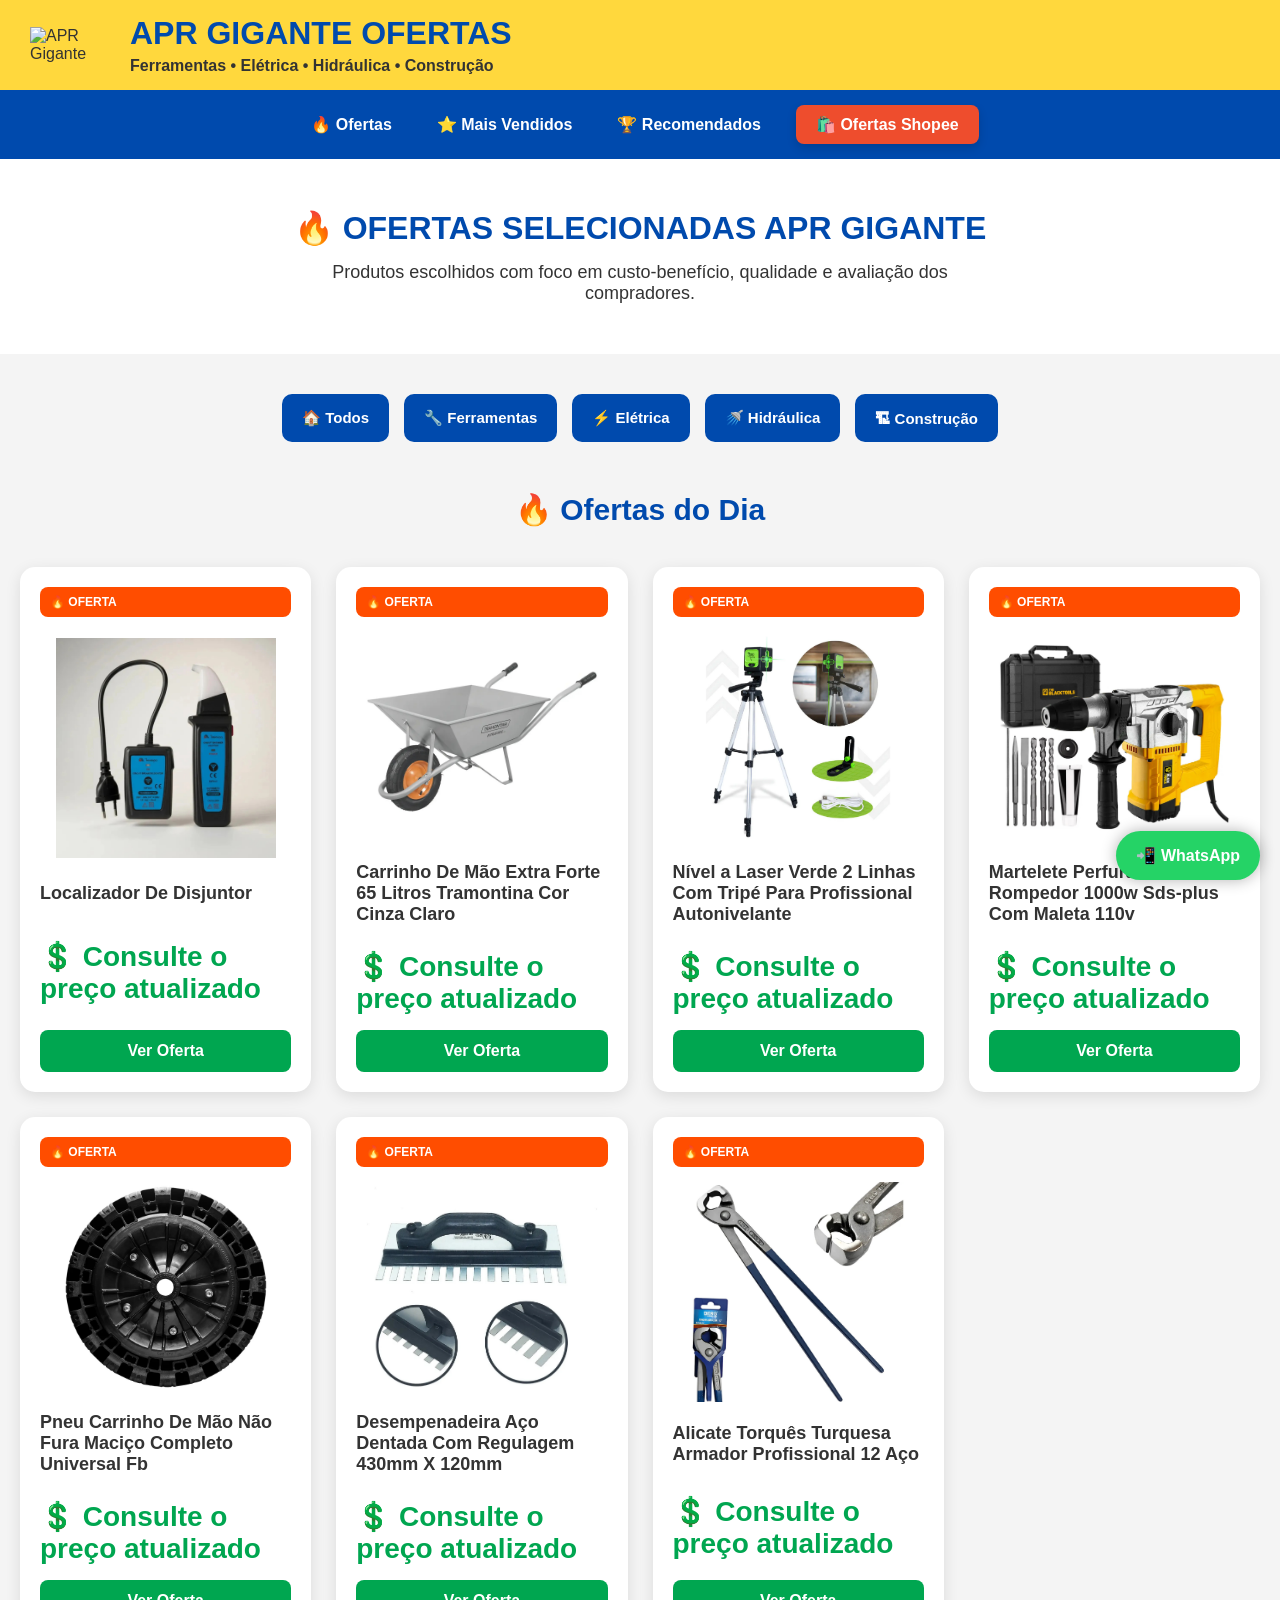
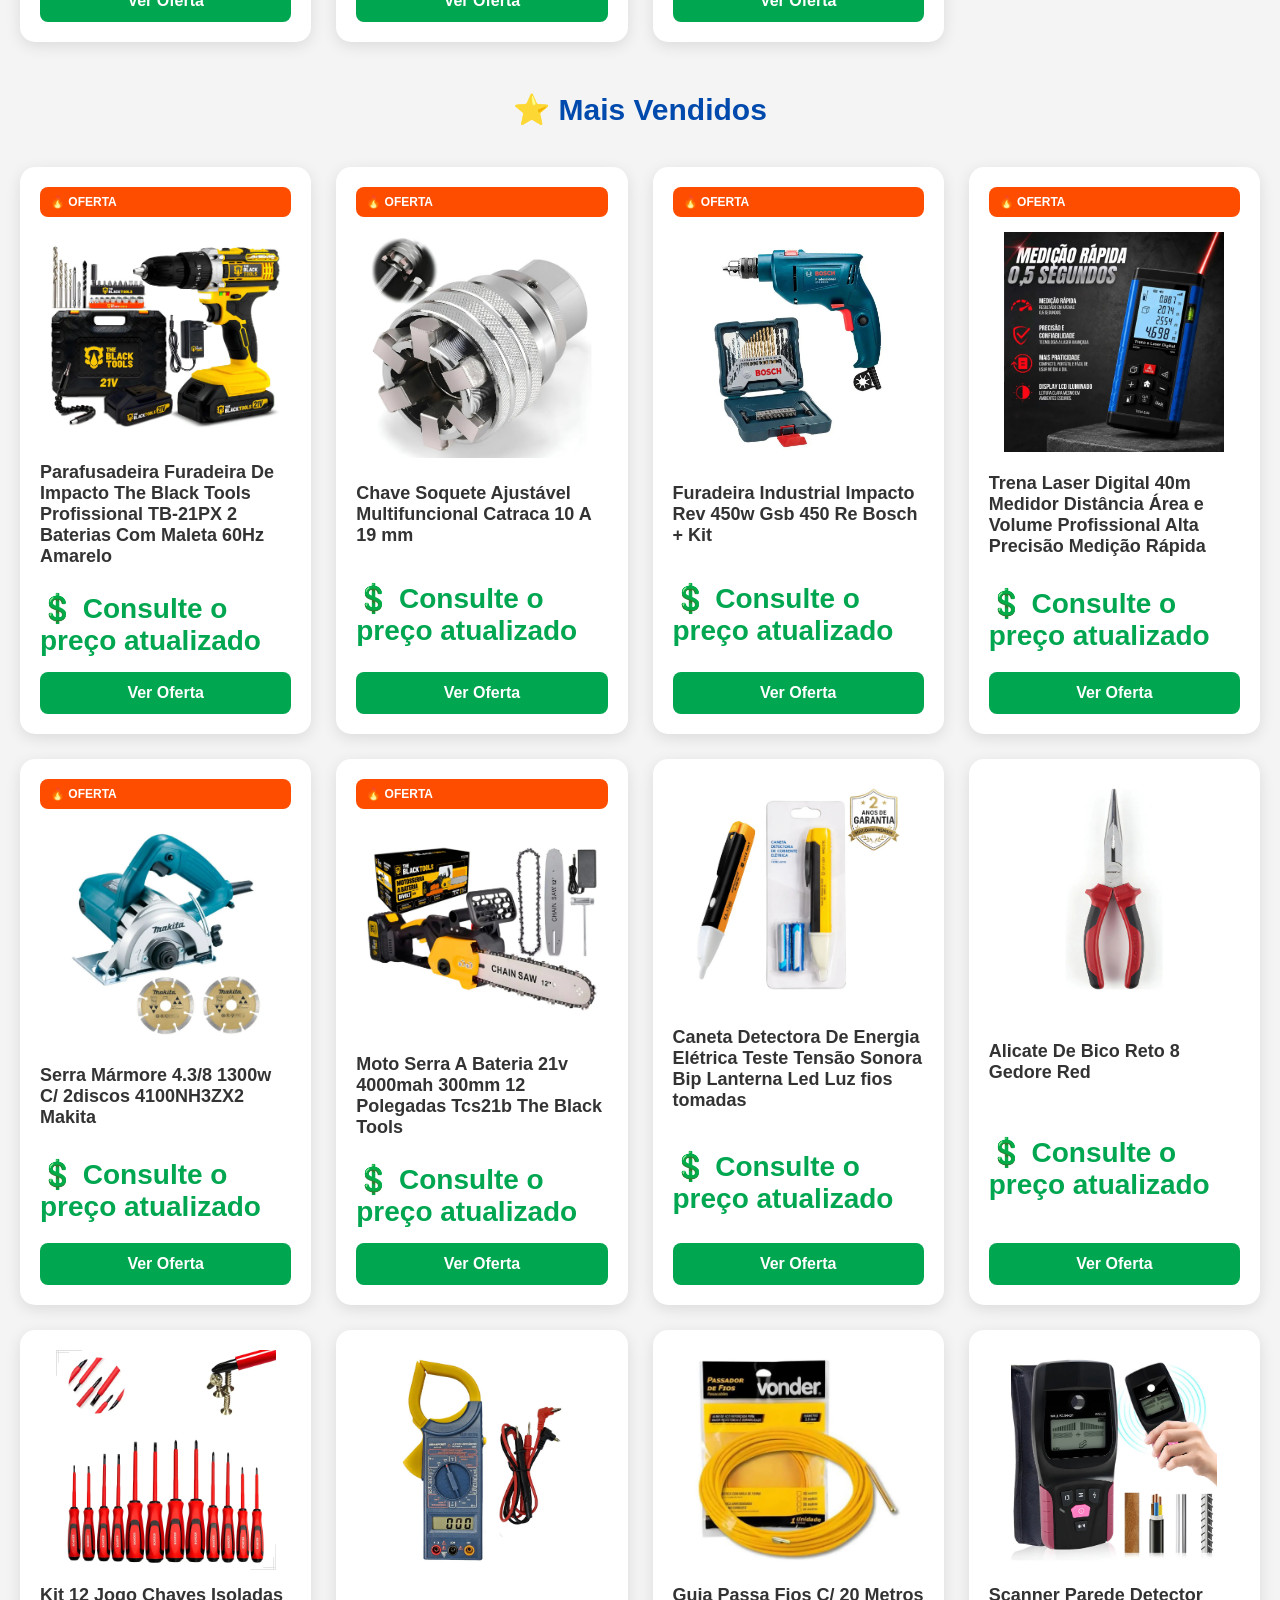
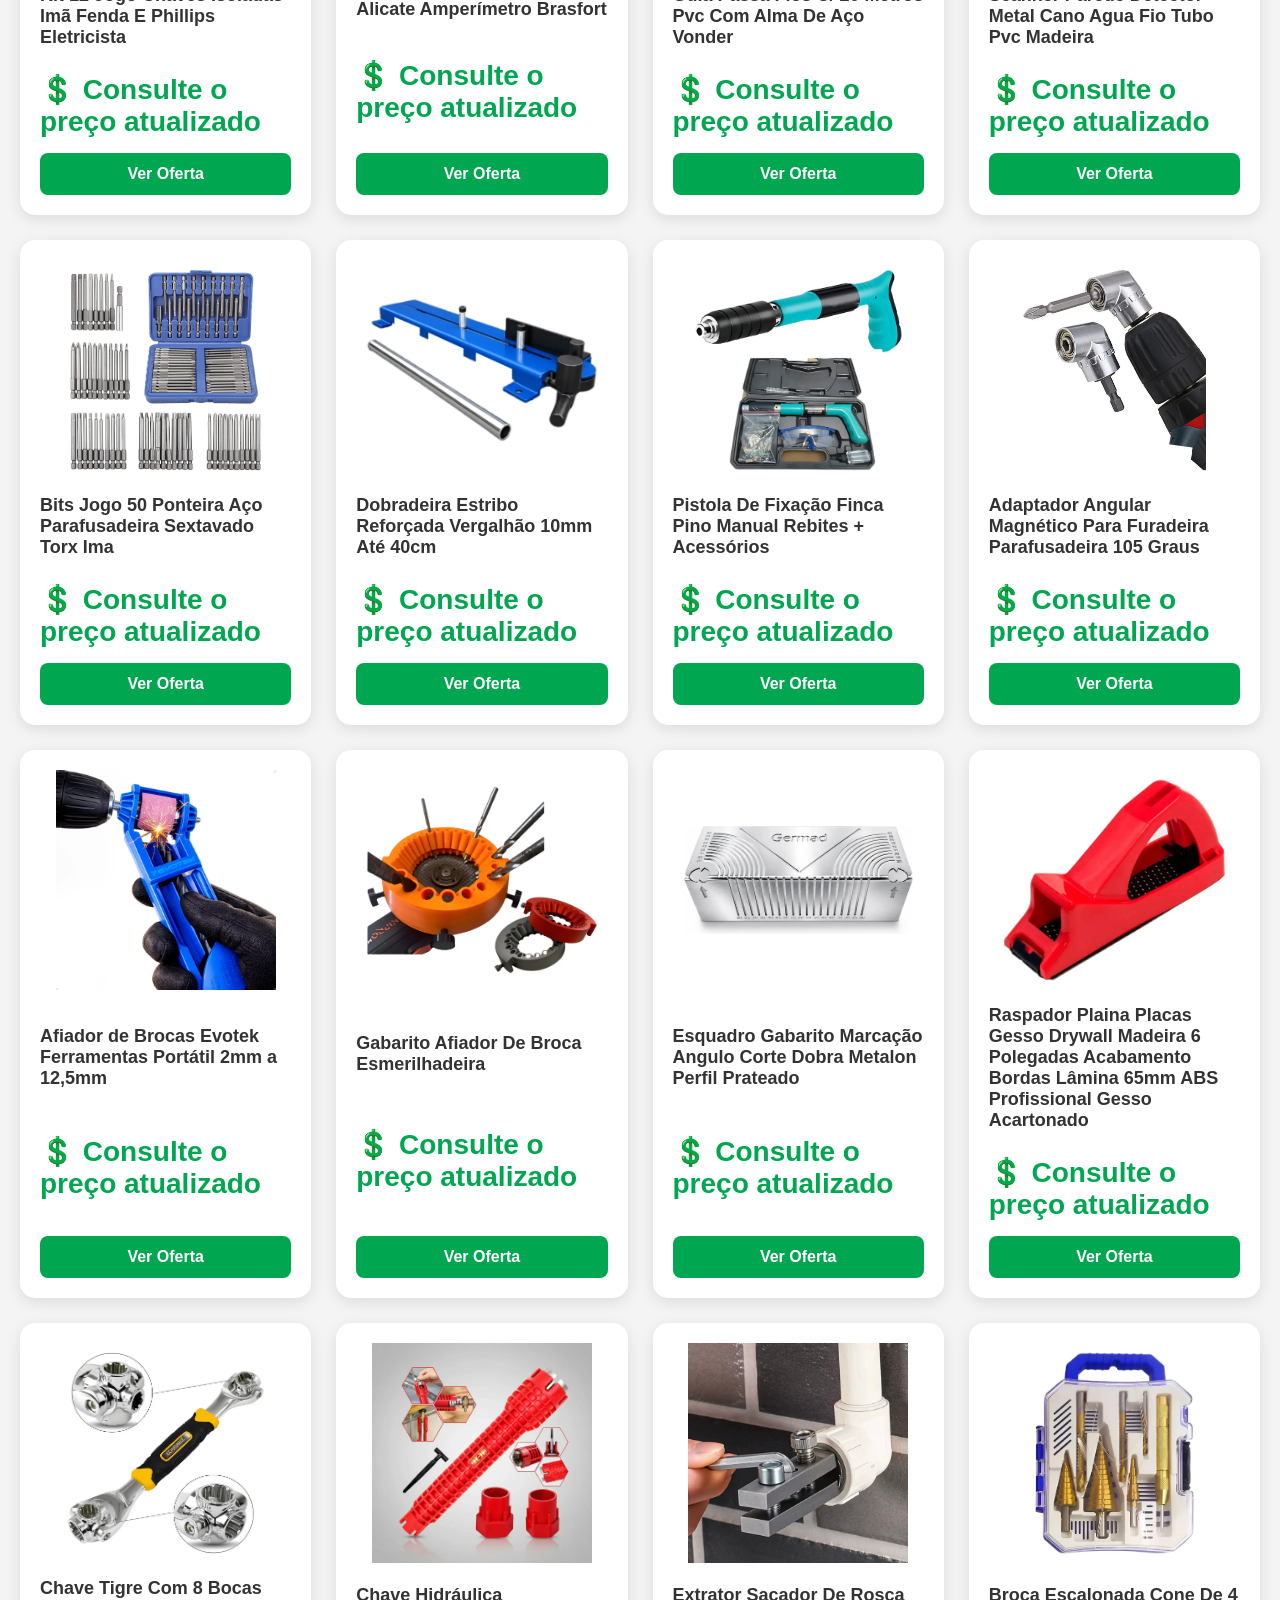
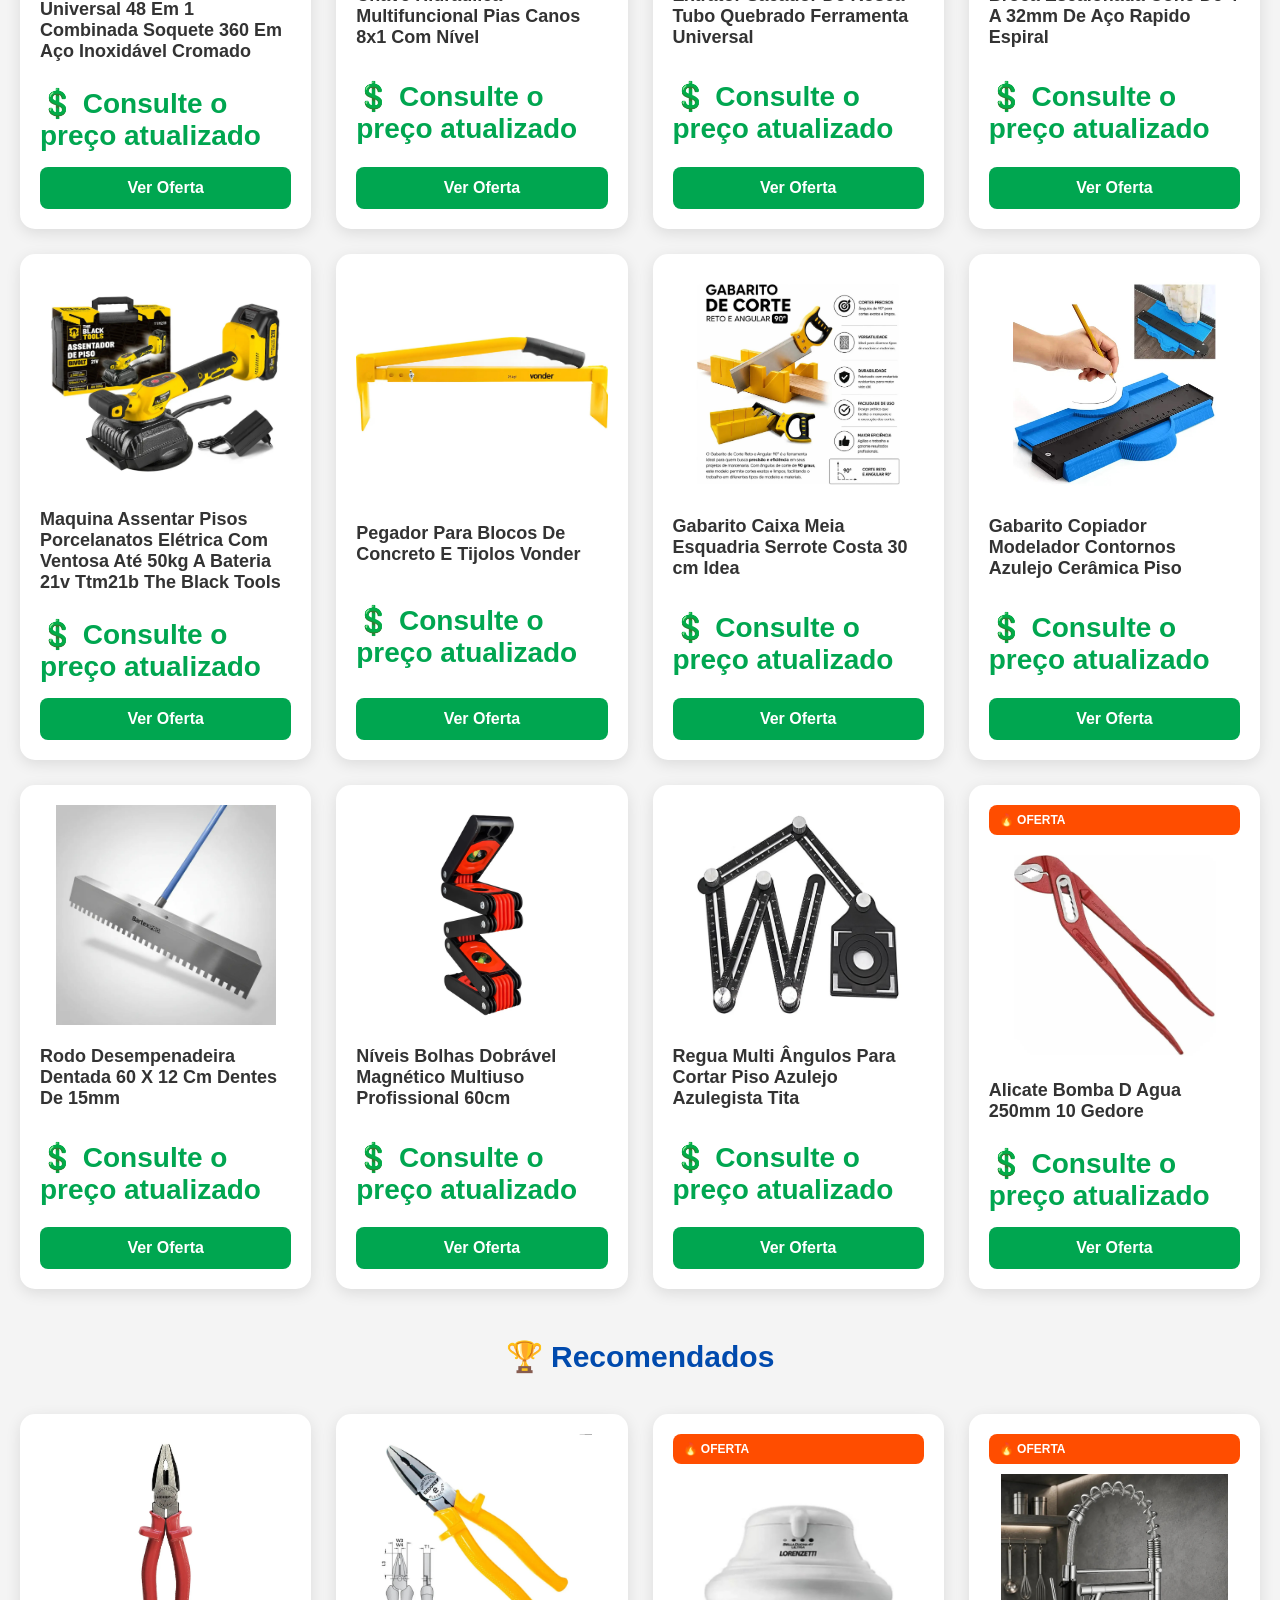
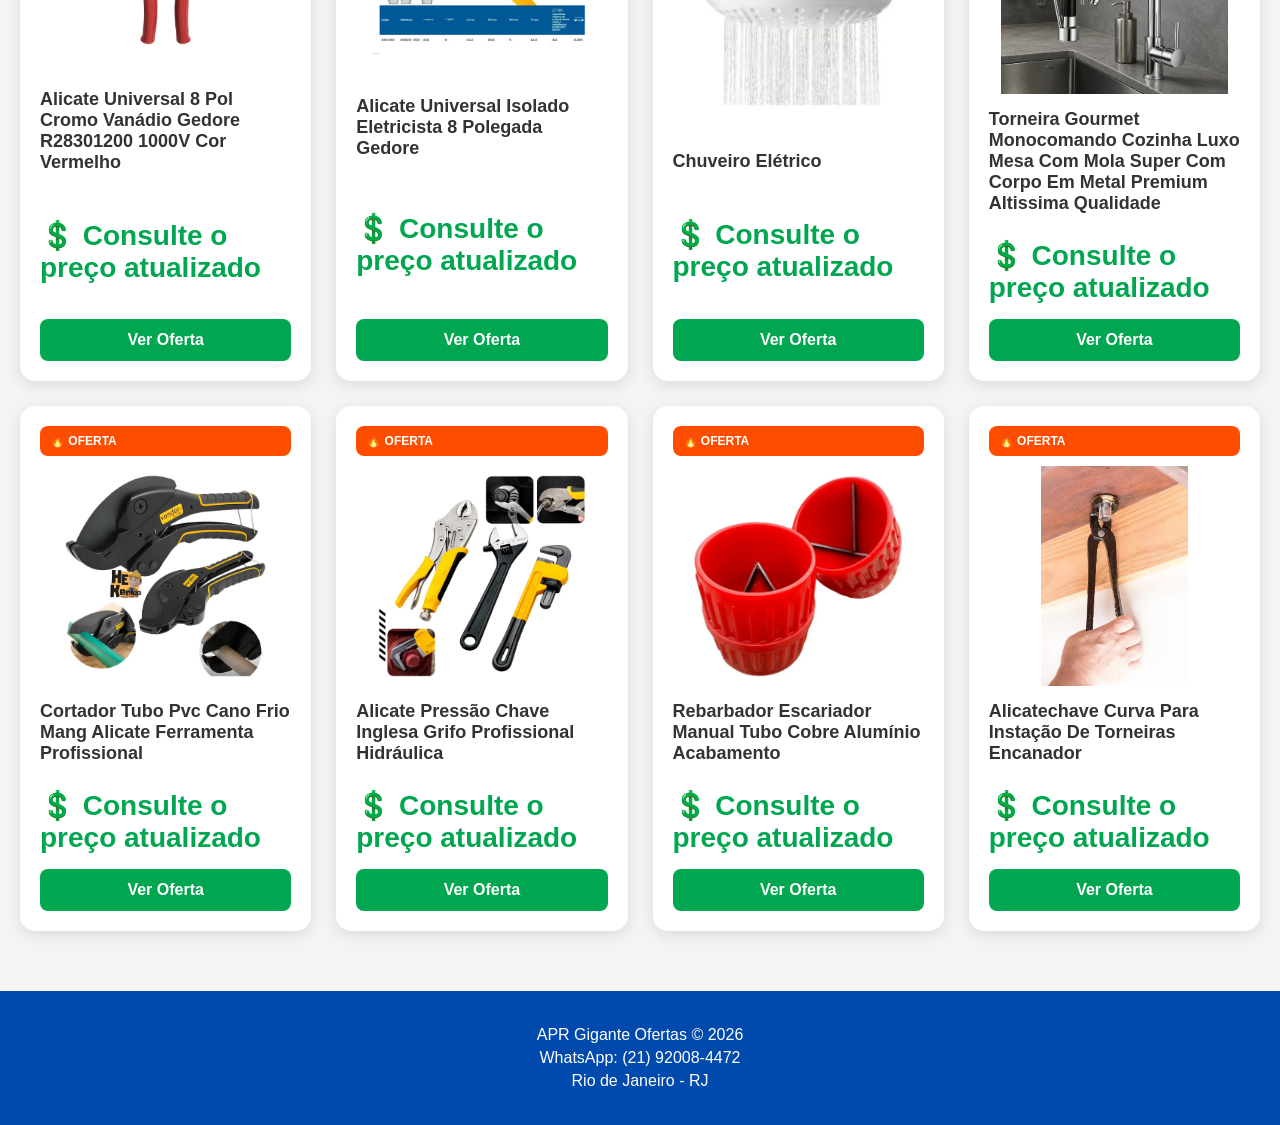
==== commit a6cfb1fd: "Update index.html" ====
--- a/index.html
+++ b/index.html
@@ -22,7 +22,7 @@
 
         <div class="topo">
 
-            <img src="images/APRBanner.png"
+            <img src="images/APRBannermlsh.png"
                  alt="APR Gigante"
                  class="logo">
 
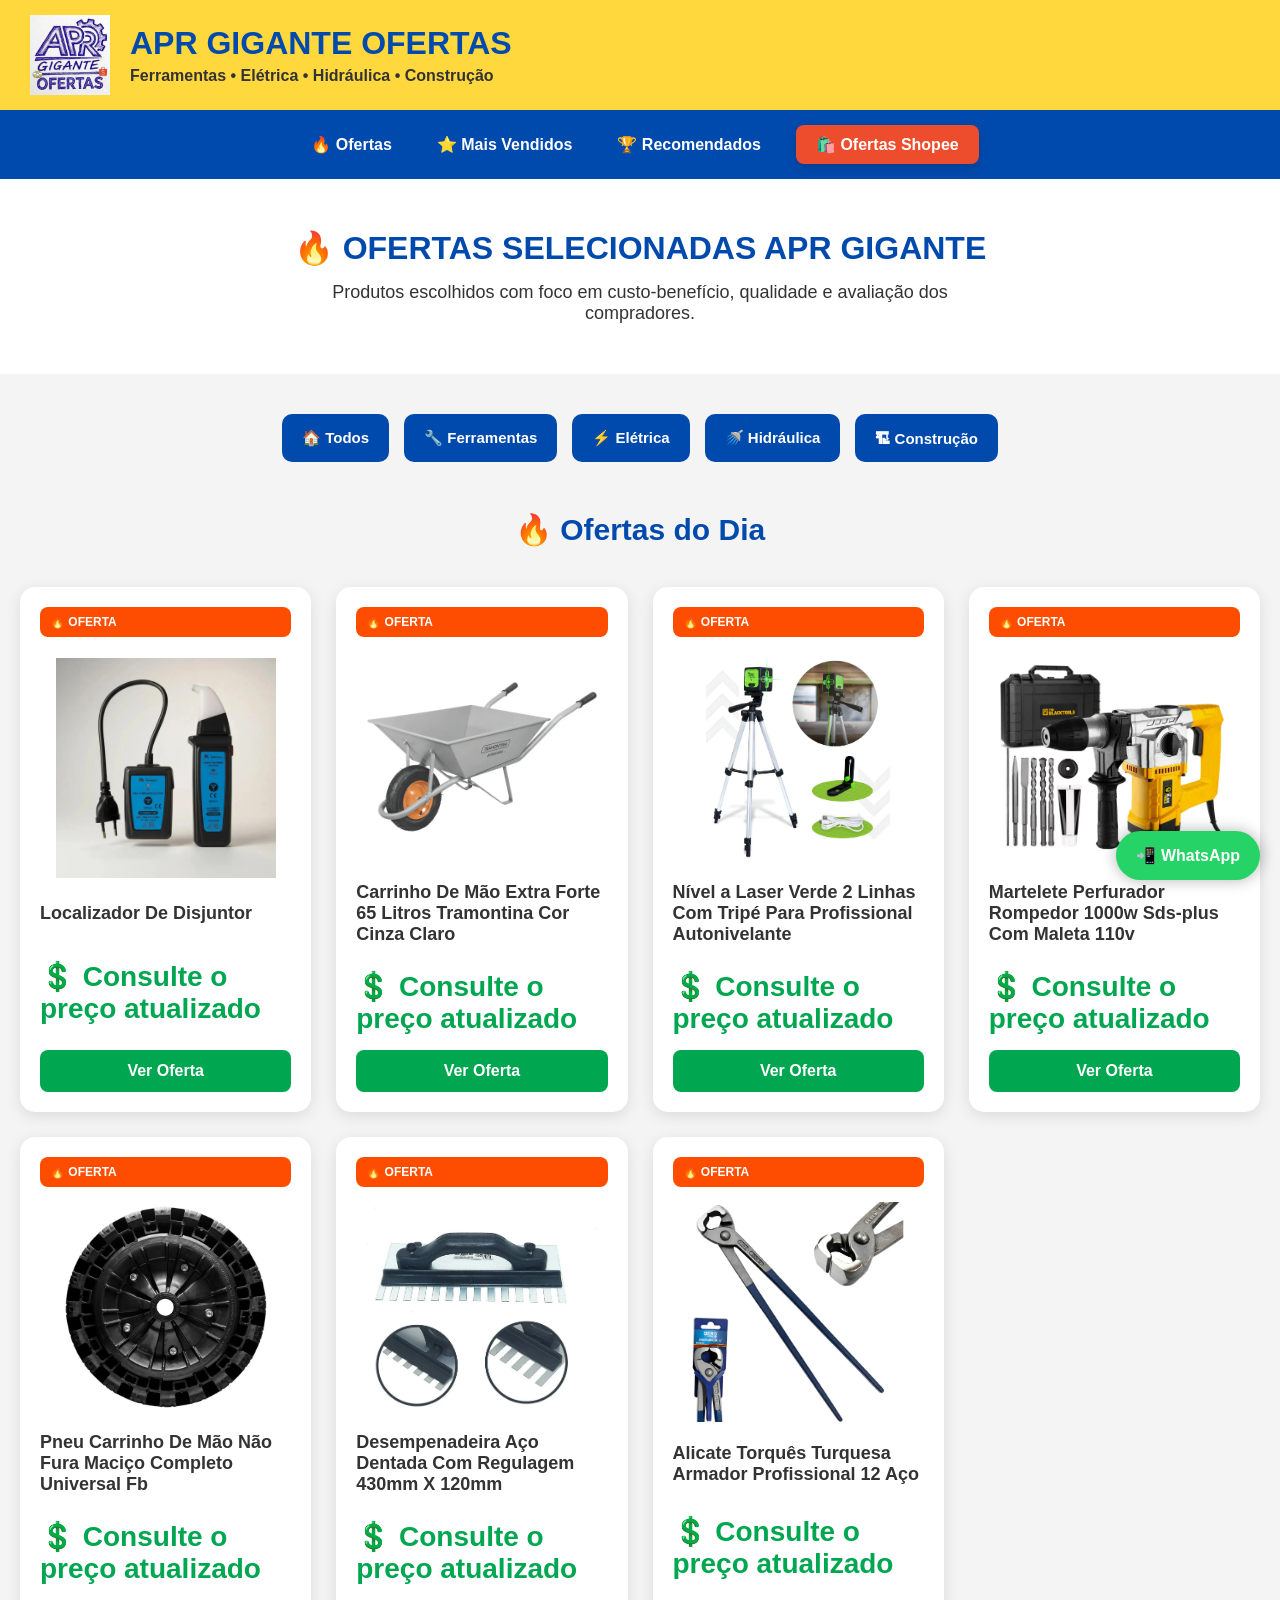
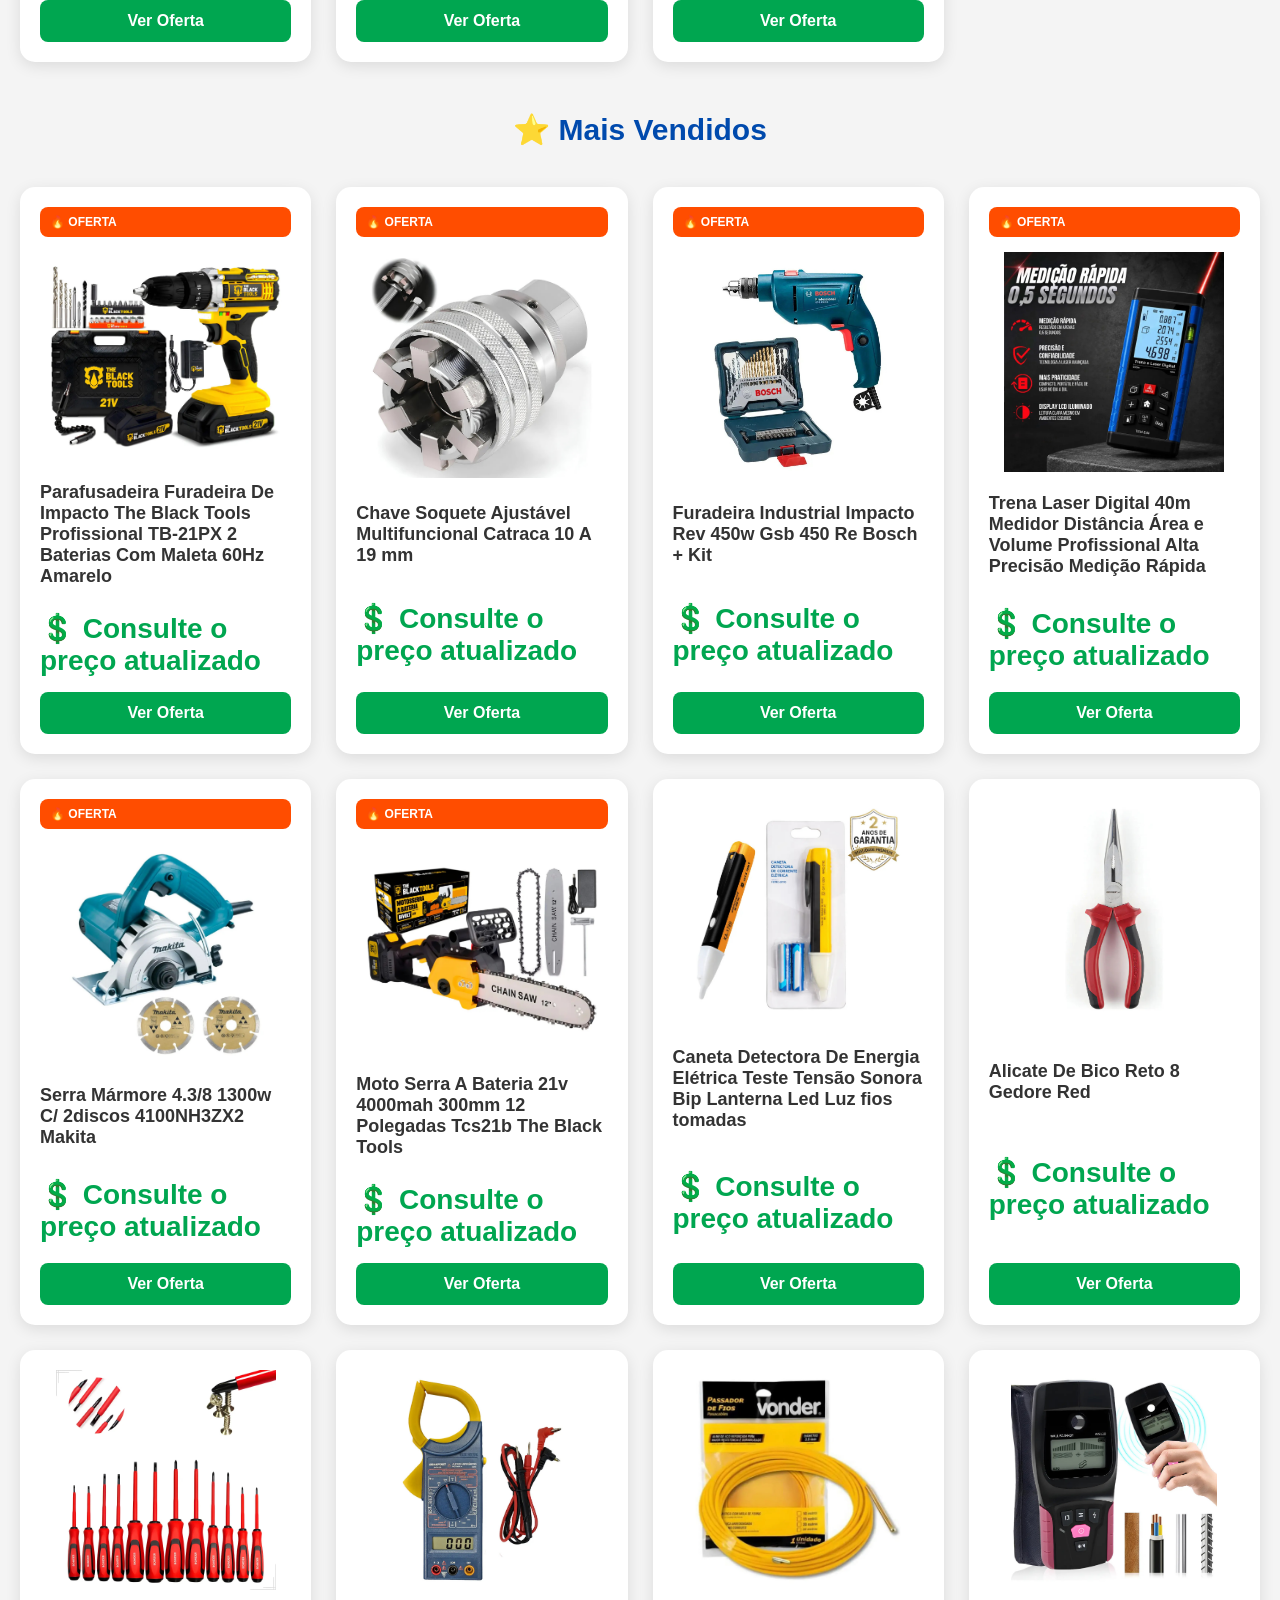
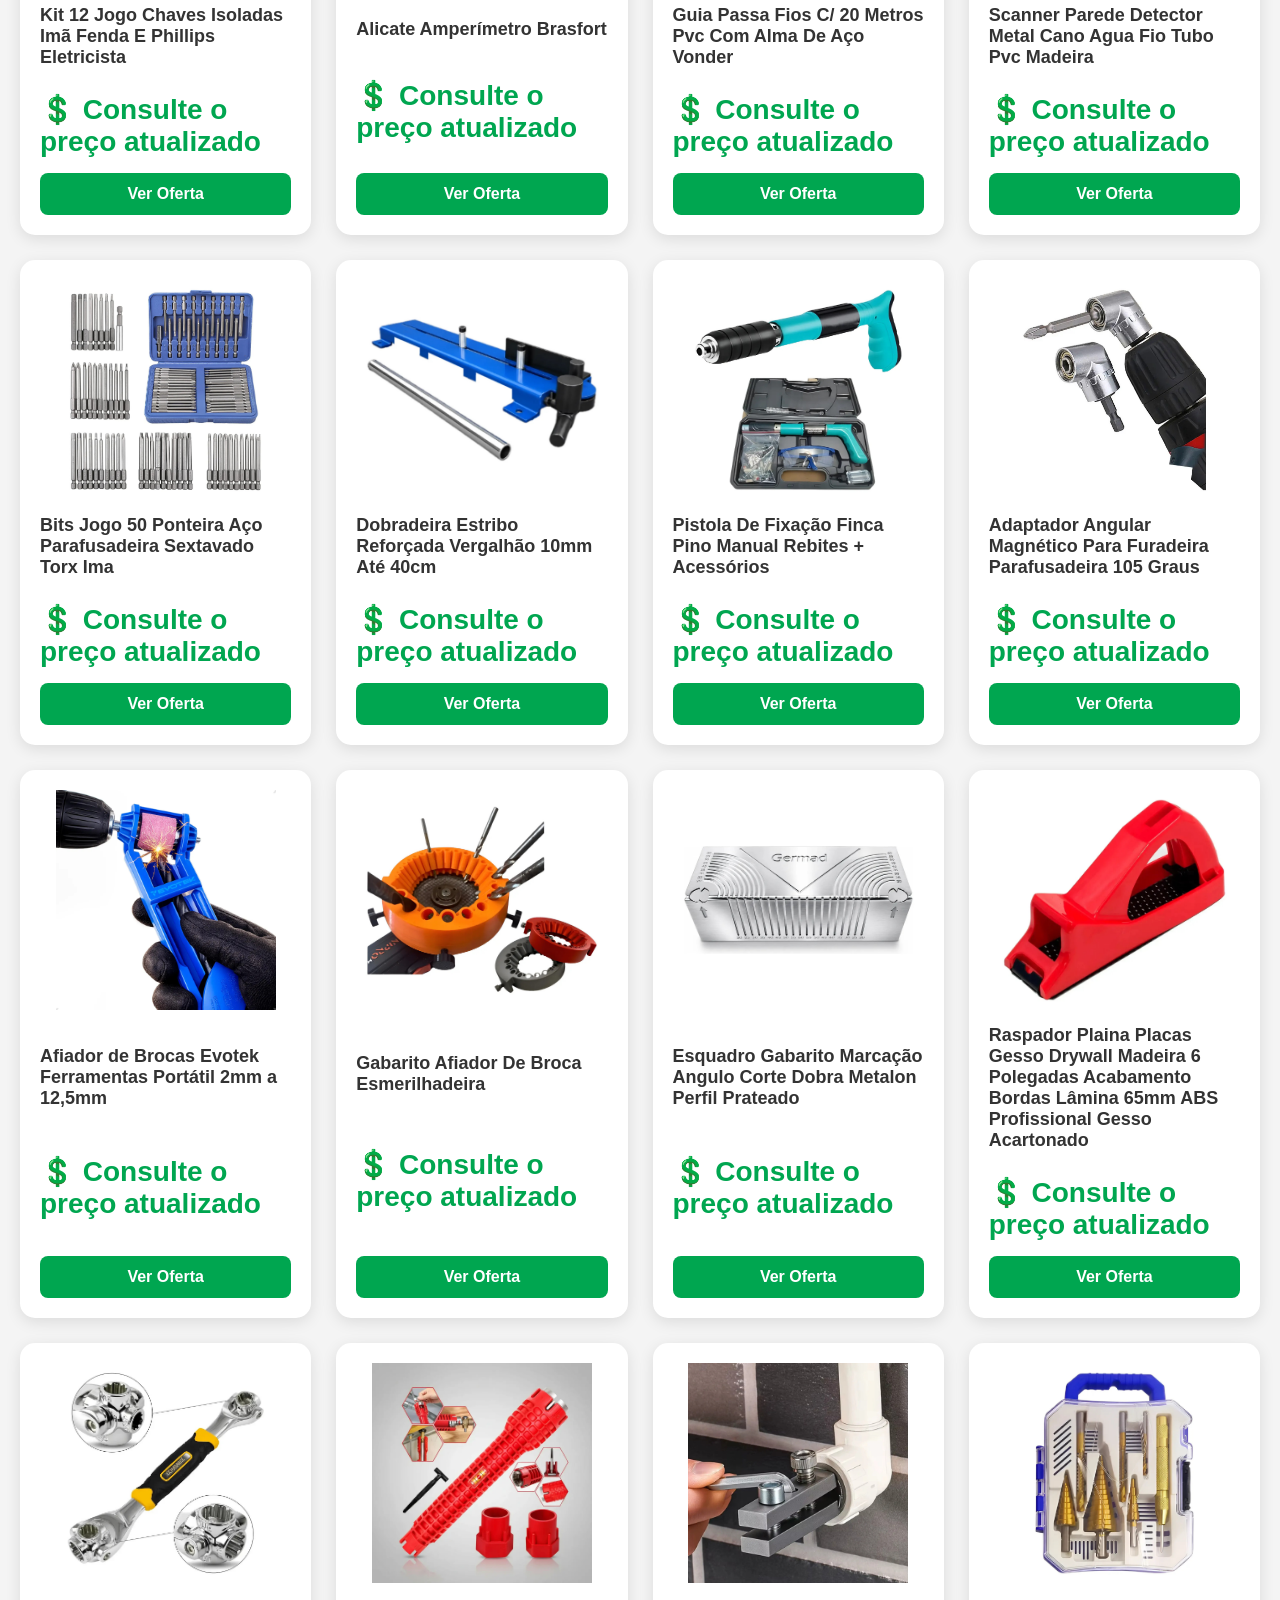
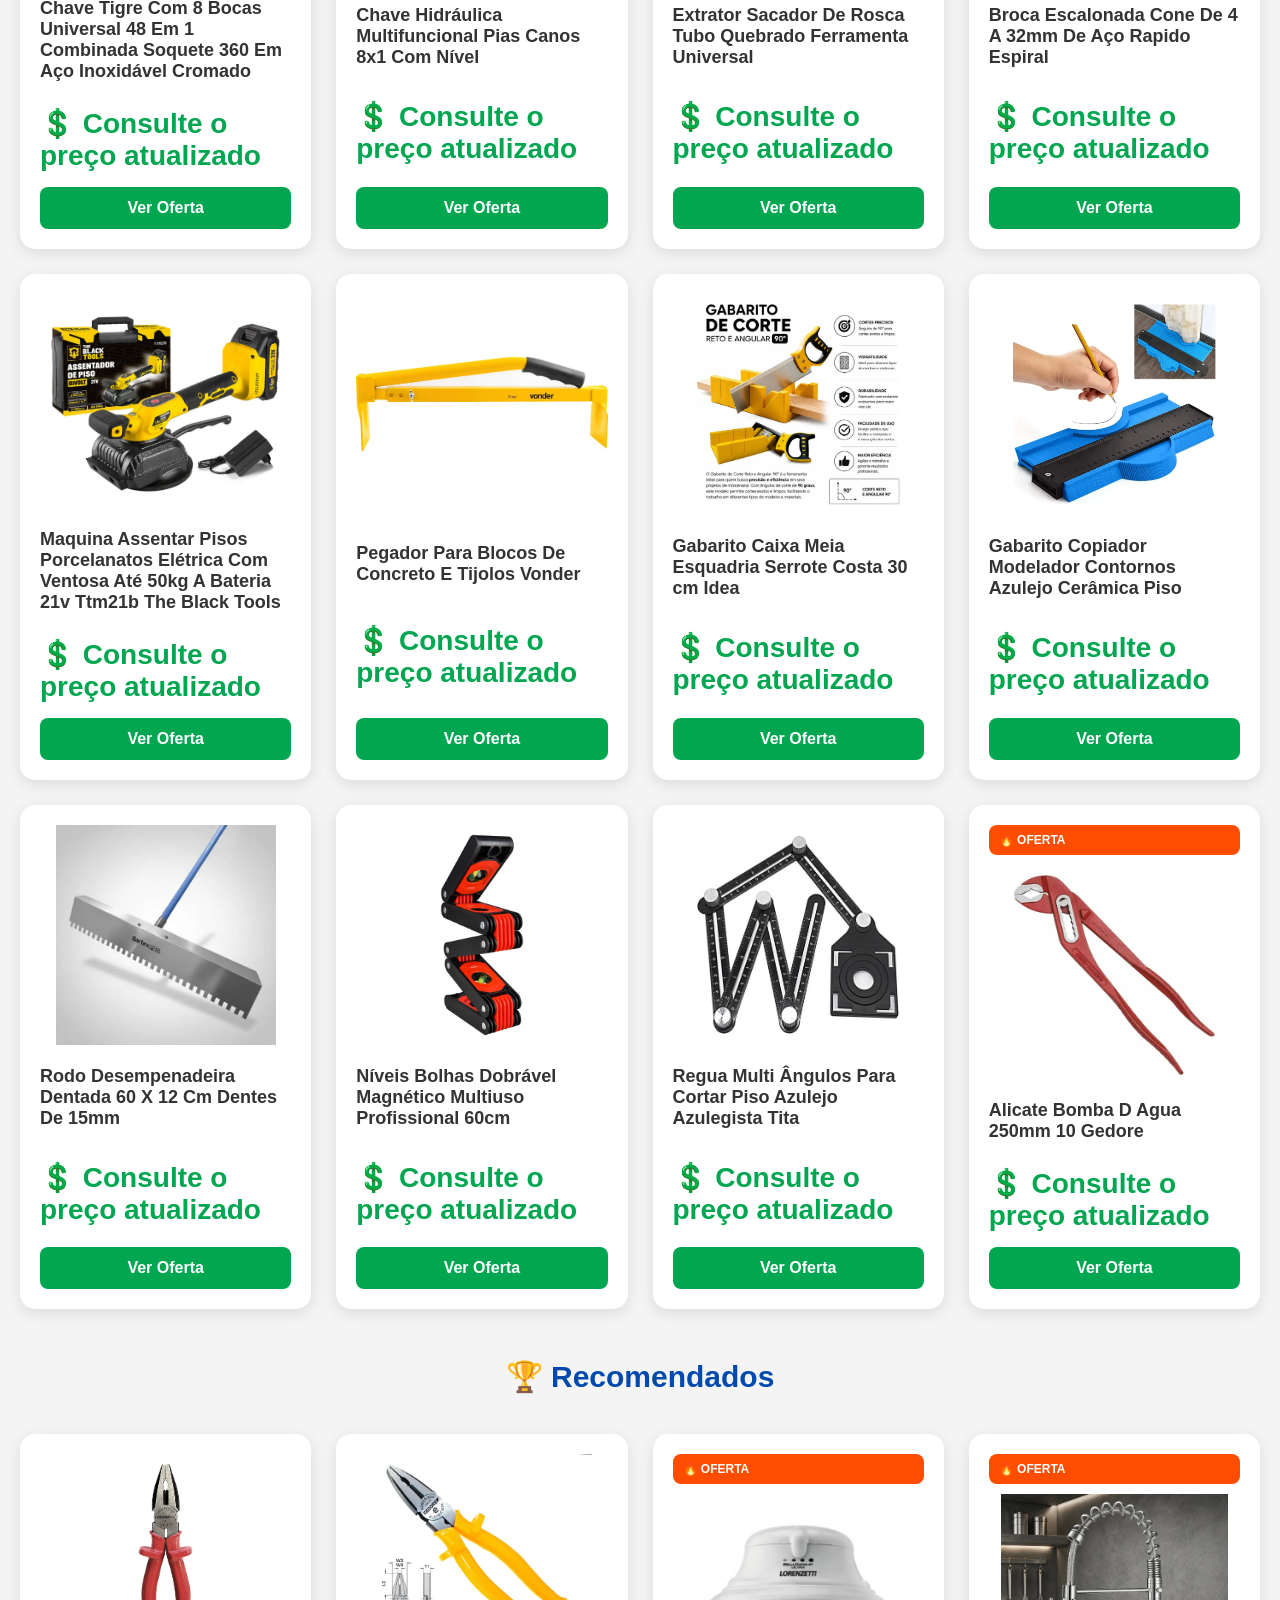
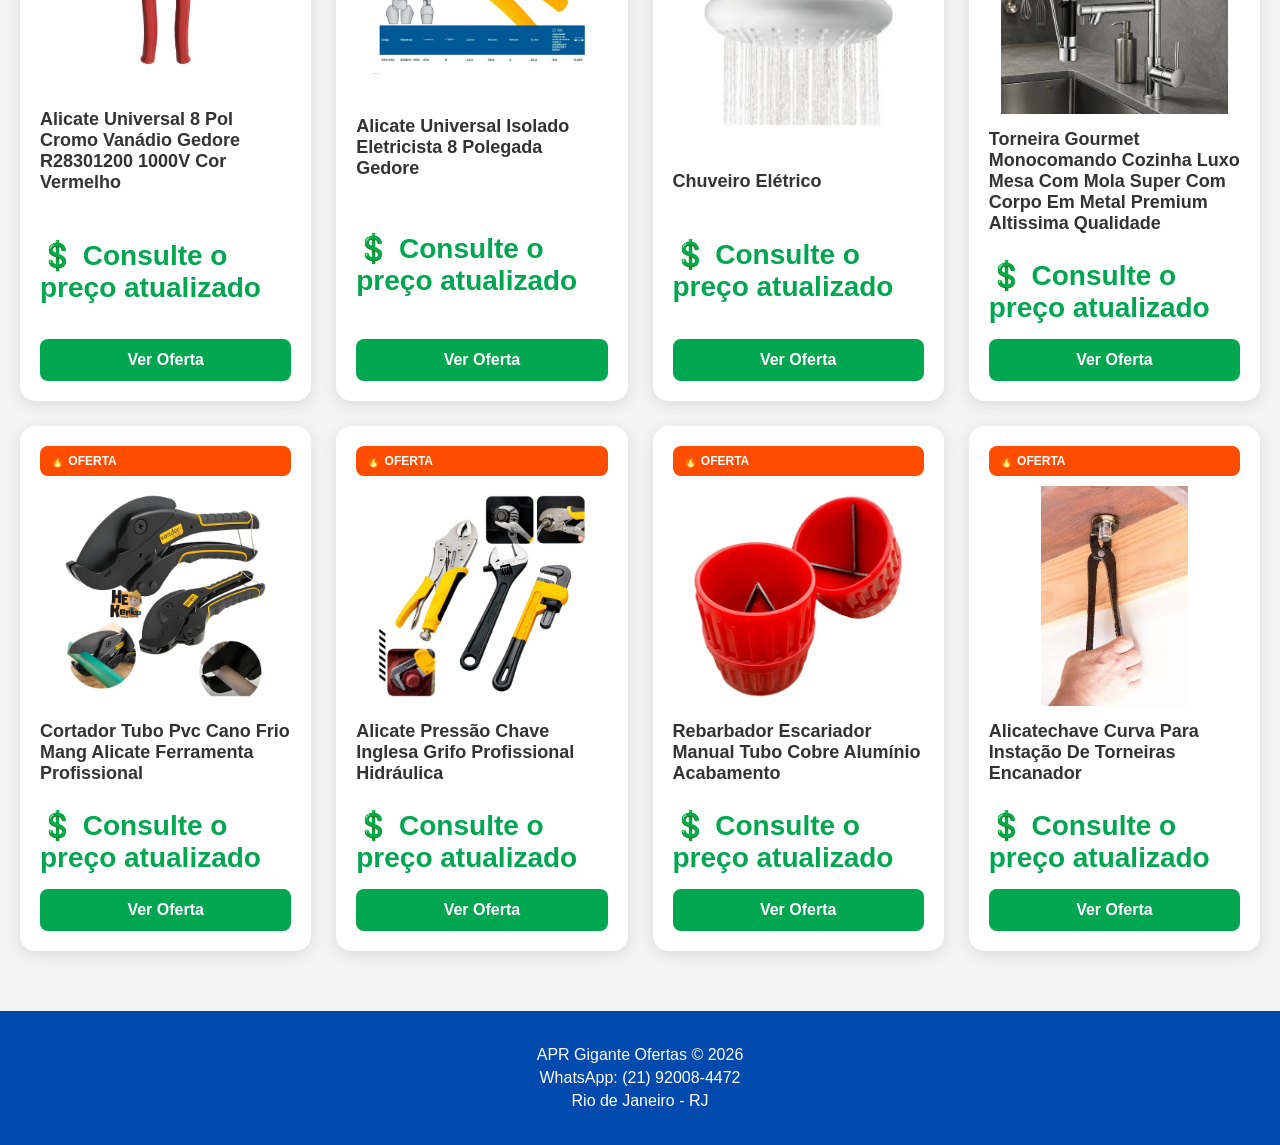
==== commit ff551d38: "Update index.html" ====
--- a/index.html
+++ b/index.html
@@ -22,7 +22,7 @@
 
         <div class="topo">
 
-            <img src="images/APRBannermlsh.png"
+            <img src="images/AprBannerMlSh.png"
                  alt="APR Gigante"
                  class="logo">
 
